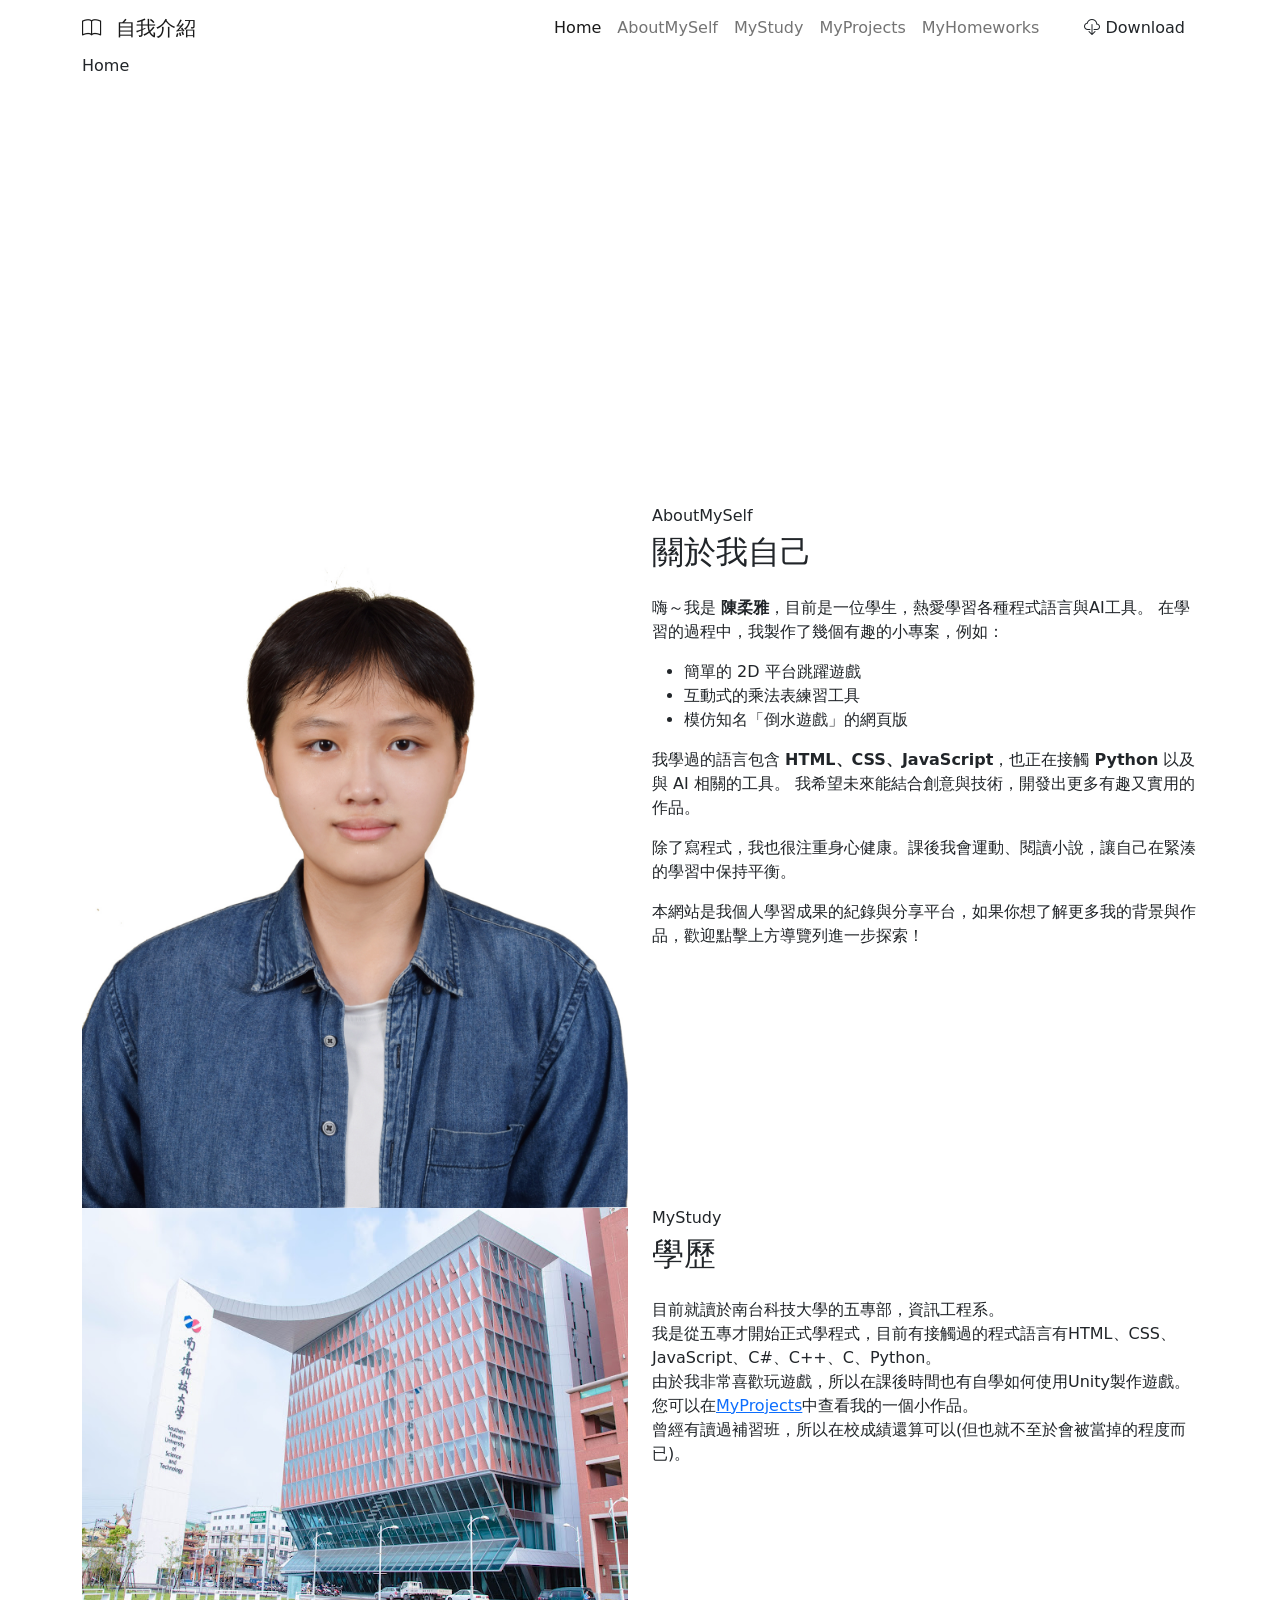
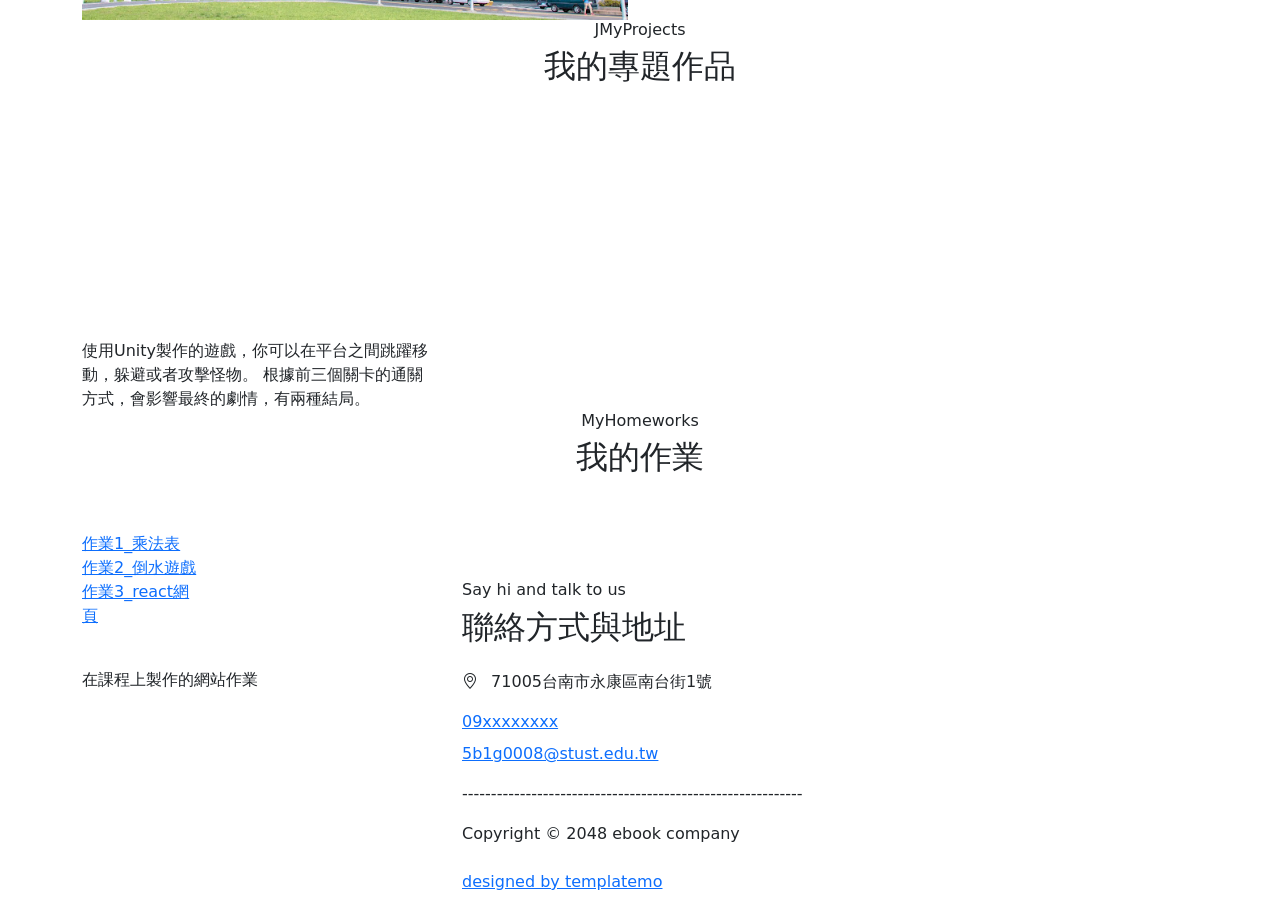
==== index.html @ 934f8881 "自我介紹網頁_使用template版" ====
<!doctype html>
<html lang="en">
    <head>
        <meta charset="utf-8">
        <meta name="viewport" content="width=device-width, initial-scale=1">

        <meta name="description" content="">
        <meta name="author" content="">

        <title>ebook landing page template</title>

        <!-- CSS FILES -->        
        <link rel="preconnect" href="https://fonts.googleapis.com">
        
        <link rel="preconnect" href="https://fonts.gstatic.com" crossorigin>

        <link href="https://fonts.googleapis.com/css2?family=Unbounded:wght@300;400;600;700&display=swap" rel="stylesheet">

        <link href="css/bootstrap.min.css" rel="stylesheet">

        <link href="css/bootstrap-icons.css" rel="stylesheet">

        <link href="css/templatemo-ebook-landing.css" rel="stylesheet">
<!--

TemplateMo 588 ebook landing

https://templatemo.com/tm-588-ebook-landing

-->
    </head>
    
    <body>

        <main>

            <nav class="navbar navbar-expand-lg">
                <div class="container">
                    <a class="navbar-brand" href="index.html">
                        <i class="navbar-brand-icon bi-book me-2"></i>
                        <span>自我介紹</span>
                    </a>

                    <button class="navbar-toggler" type="button" data-bs-toggle="collapse" data-bs-target="#navbarNav" aria-controls="navbarNav" aria-expanded="false" aria-label="Toggle navigation">
                        <span class="navbar-toggler-icon"></span>
                    </button>
    
                    <div class="collapse navbar-collapse" id="navbarNav">
                        <ul class="navbar-nav ms-lg-auto me-lg-4">
                            <li class="nav-item">
                                <a class="nav-link click-scroll" href="#section_1">Home</a>
                            </li>
    
                            <li class="nav-item">
                                <a class="nav-link click-scroll" href="#section_2">AboutMySelf</a>
                            </li>

                            <li class="nav-item">
                                <a class="nav-link click-scroll" href="#section_3">MyStudy</a>
                            </li>

                            <li class="nav-item">
                                <a class="nav-link click-scroll" href="#section_4">MyProjects</a>
                            </li>

                            <li class="nav-item">
                                <a class="nav-link click-scroll" href="#section_5">MyHomeworks</a>
                            </li>
                        </ul>

                        <div class="d-none d-lg-block">
                            <a href="#" class="btn custom-btn custom-border-btn btn-naira btn-inverted">
                                <i class="btn-icon bi-cloud-download"></i>
                                <span>Download</span><!-- duplicated above one for mobile -->
                            </a>
                        </div>
                    </div>
                </div>
            </nav>
            

            <section class="hero-section d-flex justify-content-center align-items-center" id="section_1">
                <div class="container">
                    <div class="row">

                        <div class="col-lg-6 col-12 mb-5 pb-5 pb-lg-0 mb-lg-0">

                            <h6>Home</h6>

                            <h1 class="text-white mb-4">嗨~<br>歡迎來到我的自我介紹網站</h1>

                            <blockquote style="color: white;">
                                <pstyle="color: white;">
                                  有一個夜晚，我燒毀了所有的記憶，<br>
                                  從此我的夢就透明了；<br>
                                  有一個早晨，我扔掉了所有的昨天，<br>
                                  從此我的腳步就輕盈了。
                                </p>
                                <p style="color: white; font-size:small;">
                                  One night I burnt my memories, and since then, my dreams became light.<br>
                                  One morning I let go of yesterday, and since then, my steps became lighter.
                                </p>
                                <cite>— Rabindranath Tagore</cite>
                            </blockquote>

                        </div>

                    </div>
                </div>
            </section>

            <section class="py-lg-5"></section>


            <section class="book-section section-padding" id="section_2">
                <div class="container">
                    <div class="row">

                        <div class="col-lg-6 col-12">
                            <img src="images/myPhoto.jpg" class="img-fluid" alt="">
                        </div>

                        <div class="col-lg-6 col-12">
                            <div class="book-section-info">
                                <h6>AboutMySelf</h6>
                                <h2 class="mb-4">關於我自己</h2>
                                <p>
                                    嗨～我是 <strong>陳柔雅</strong>，目前是一位學生，熱愛學習各種<span class="highlight">程式語言與AI工具</span>。
                                    在學習的過程中，我製作了幾個有趣的小專案，例如：
                                  </p>
                                  <ul>
                                    <li>簡單的 2D 平台跳躍遊戲</li>
                                    <li>互動式的乘法表練習工具</li>
                                    <li>模仿知名「倒水遊戲」的網頁版</li>
                                  </ul>
                                  <p>
                                    我學過的語言包含 <strong>HTML、CSS、JavaScript</strong>，也正在接觸 <strong>Python</strong> 以及與 AI 相關的工具。
                                    我希望未來能結合創意與技術，開發出更多有趣又實用的作品。
                                  </p>
                                  <p>
                                    除了寫程式，我也很注重身心健康。課後我會運動、閱讀小說，讓自己在緊湊的學習中保持平衡。
                                  </p>
                                  <p>
                                    本網站是我個人學習成果的紀錄與分享平台，如果你想了解更多我的背景與作品，歡迎點擊上方導覽列進一步探索！
                                  </p>
                            </div>
                        </div>

                    </div>
                </div>
            </section>

            <section class="author-section section-padding" id="section_3">
                <div class="container">
                    <div class="row">

                        <div class="col-lg-6 col-12">
                            <img src="images/schoolGate3.jpg" class="author-image img-fluid" alt="南台科技大學校門口">
                        </div>

                        <div class="col-lg-6 col-12 mt-5 mt-lg-0">
                            <h6>MyStudy</h6>
                            <h2 class="mb-4">學歷</h2>
                            <p>
                                目前就讀於南台科技大學的五專部，資訊工程系。<br>
                                我是從五專才開始正式學程式，目前有接觸過的程式語言有HTML、CSS、JavaScript、C#、C++、C、Python。<br>
                                由於我非常喜歡玩遊戲，所以在課後時間也有自學如何使用Unity製作遊戲。您可以在<a href="#section_4">MyProjects</a>中查看我的一個小作品。<br>
                                曾經有讀過補習班，所以在校成績還算可以(但也就不至於會被當掉的程度而已)。
                            </p>
                        </div>

                    </div>
                </div>
            </section>


            <section class="reviews-section section-padding" id="section_4">
                <div class="container">
                    <div class="row">

                        <div class="col-lg-12 col-12 text-center mb-5">
                            <h6>JMyProjects</h6>

                            <h2>我的專題作品</h2>
                        </div>

                        <div class="col-lg-4 col-12">
                            <div class="custom-block d-flex flex-wrap">
                                <div class="custom-block-image-wrap d-flex flex-column">
                                    <div class="col-lg-4 col-12">
                                        <iframe src="https://www.youtube.com/embed/mGmJSHUhu4Q?si=lLew2F7fQHdgolrO"
                                            title="YouTube video player"
                                            allow="accelerometer; autoplay; clipboard-write; encrypted-media; gyroscope; picture-in-picture; web-share"
                                            referrerpolicy="strict-origin-when-cross-origin"
                                            allowfullscreen>
                                        </iframe>
                                    </div>
                                    <div class="text-center mt-3">
                                        <span class="text-white">2D 平台小遊戲的報告影片</span>
                                    </div>
                                </div>

                                <div class="custom-block-info">
                                    <p class="mb-0">使用Unity製作的遊戲，你可以在平台之間跳躍移動，躲避或者攻擊怪物。
                                        根據前三個關卡的通關方式，會影響最終的劇情，有兩種結局。
                                    </p>
                                </div>
                            </div>
                        </div>

                    </div>
                </div>
            </section>


            <section class="contact-section section-padding" id="section_5">
                <div class="container">
                    <div class="row">
                        <div class="col-lg-12 col-12 text-center mb-5">
                            <h6>MyHomeworks</h6>

                            <h2>我的作業</h2>
                        </div>

                        <div class="col-lg-4 col-12">
                            <div class="custom-block d-flex flex-wrap">
                                <div class="custom-block-image-wrap d-flex flex-column">
                                    <div class="col-lg-4 col-12">
                                        <a style="background-color: white;" href="homework_1.html" target="_blank">作業1_乘法表</a>
                                        <a style="background-color: white;" href="https://abczoe.github.io/JavaScript_WaterPuzzle/" target="_blank">作業2_倒水遊戲</a>
                                        <a style="background-color: white;" href="https://abczoe.github.io/AboutReact/" target="_blank">作業3_react網頁</a>
                                    </div>
                                    <div class="text-center mt-3">
                                        <span class="text-white">JAVASCRIPT課程作業</span>
                                    </div>
                                </div>

                                <div class="custom-block-info">
                                    <p class="mb-0">
                                        在課程上製作的網站作業
                                    </p>
                                </div>
                            </div>
                        </div>

                        <div class="col-lg-6 col-12">
                            <h6 class="mt-5">Say hi and talk to us</h6>

                            <h2 class="mb-4">聯絡方式與地址</h2>

                            <p class="mb-3">
                                <i class="bi-geo-alt me-2"></i>
                                71005台南市永康區南台街1號
                            </p>

                            <p class="mb-2">
                                <a href="tel: 09xxxxxxxx" class="contact-link">
                                    09xxxxxxxx
                                </a>
                            </p>

                            <p>
                                <a href="mailto:5b1g0008@stust.edu.tw" class="contact-link">
                                    5b1g0008@stust.edu.tw
                                </a>
                            </p>
                            <p>-----------------------------------------------------------</p>
                            <p class="copyright-text">Copyright © 2048 ebook company
                            <br><br><a rel="nofollow" href="https://templatemo.com" target="_blank">designed by templatemo</a></p>
                        </div>

                    </div>
                </div>
            </section>
        </main>

        <!-- JAVASCRIPT FILES -->
        <script src="js/jquery.min.js"></script>
        <script src="js/bootstrap.bundle.min.js"></script>
        <script src="js/jquery.sticky.js"></script>
        <script src="js/click-scroll.js"></script>
        <script src="js/custom.js"></script>

    </body>
</html>
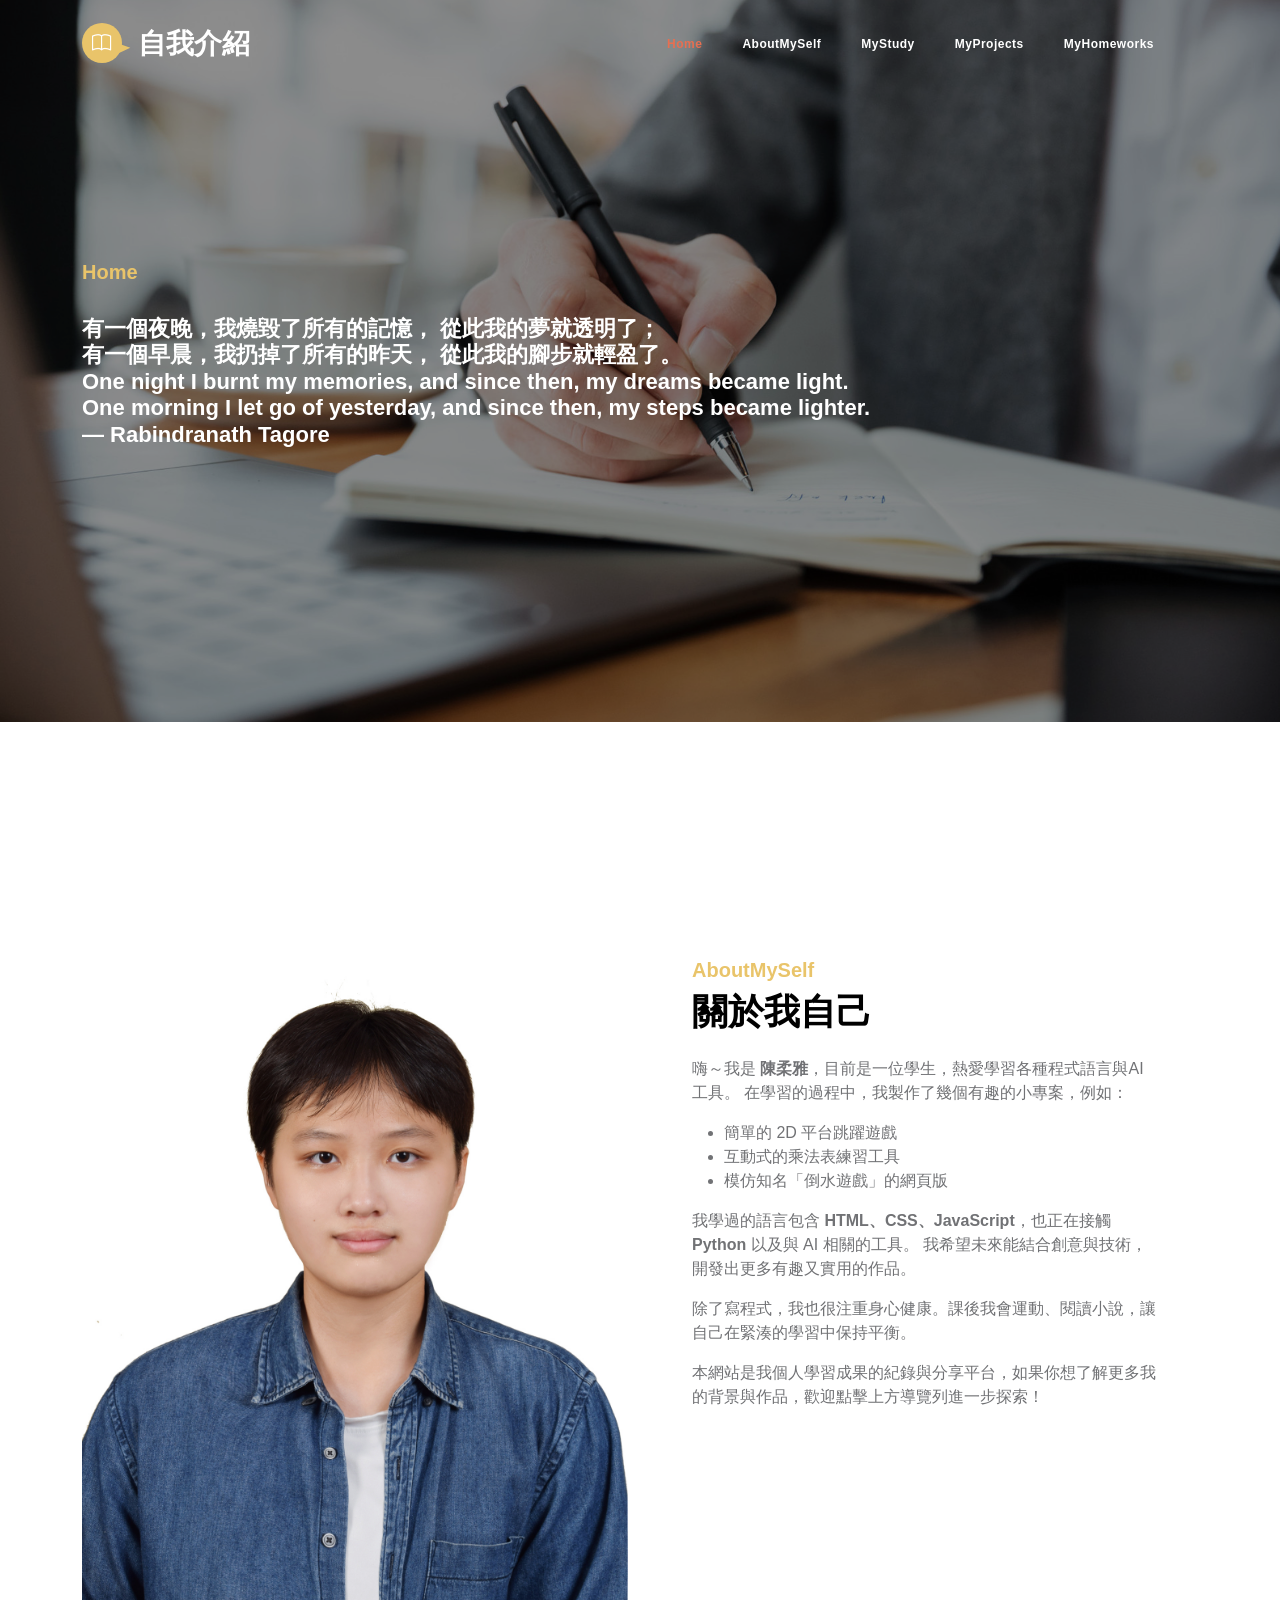
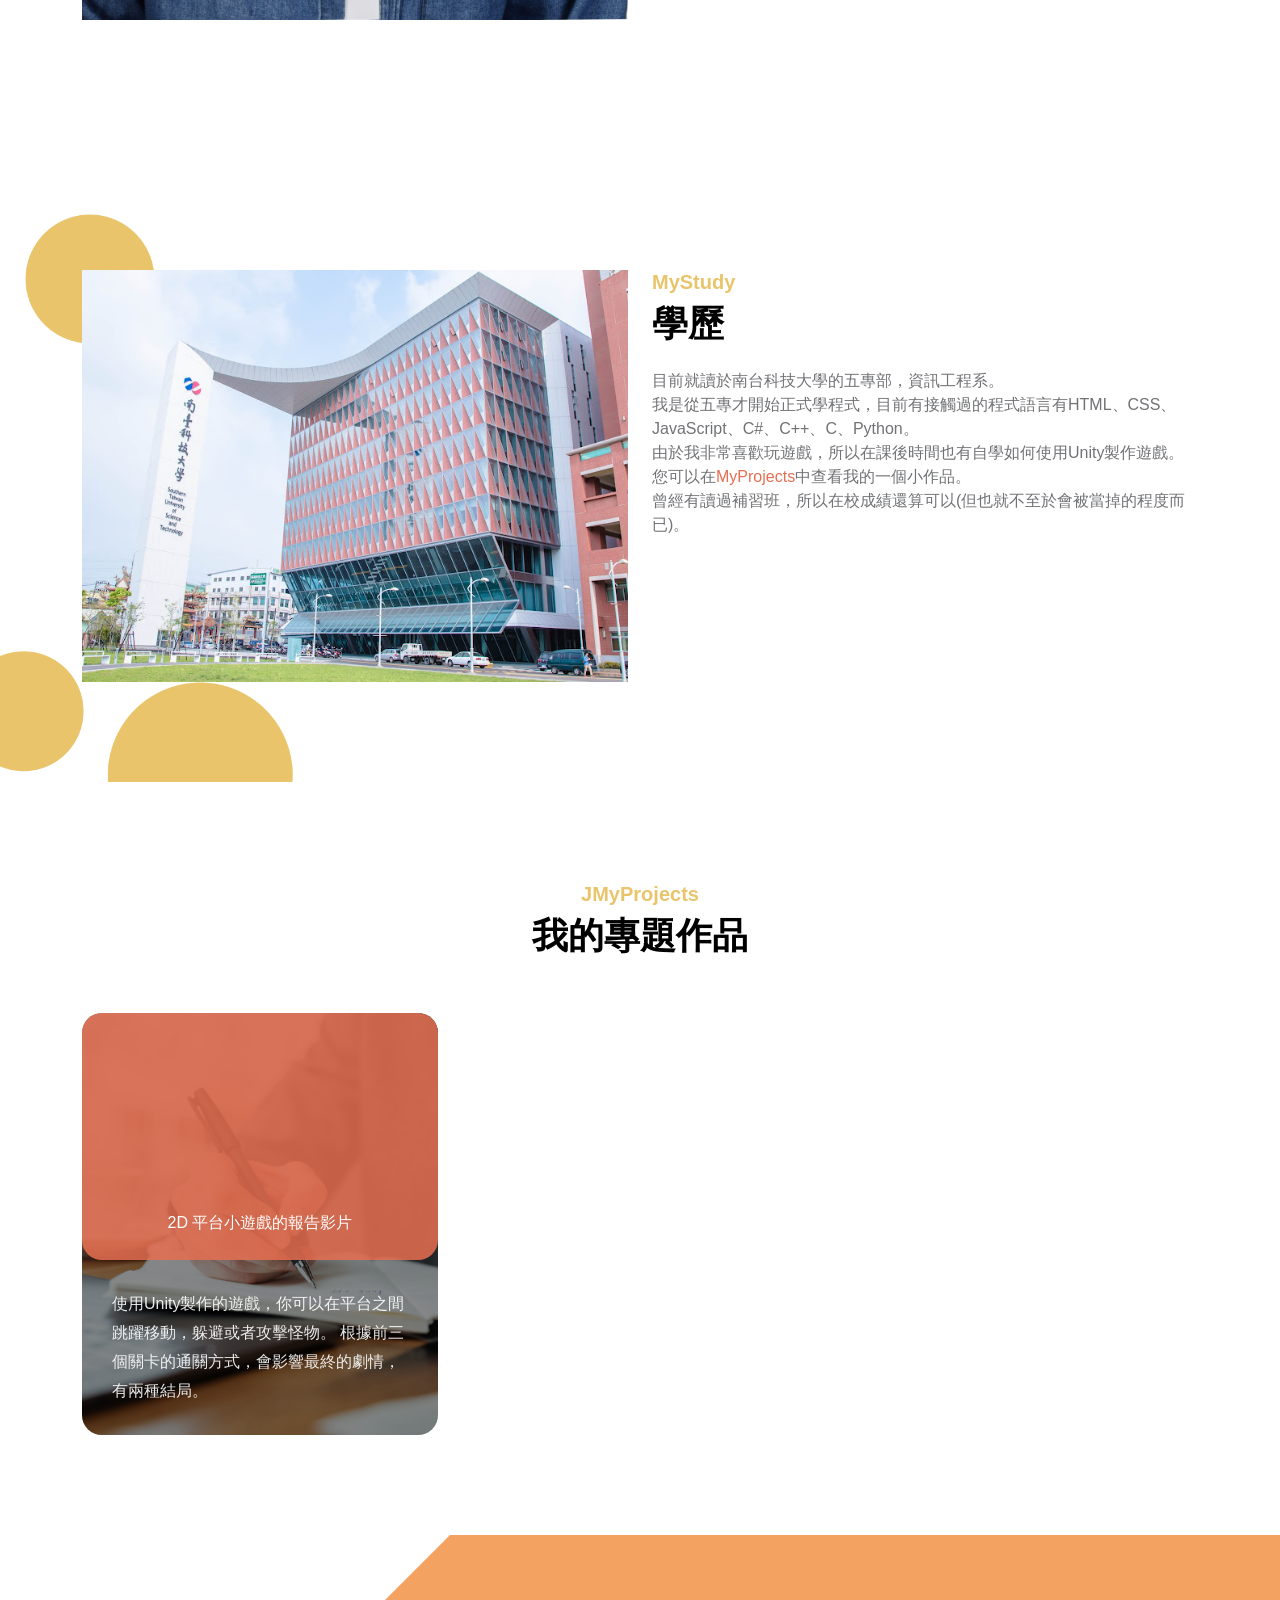
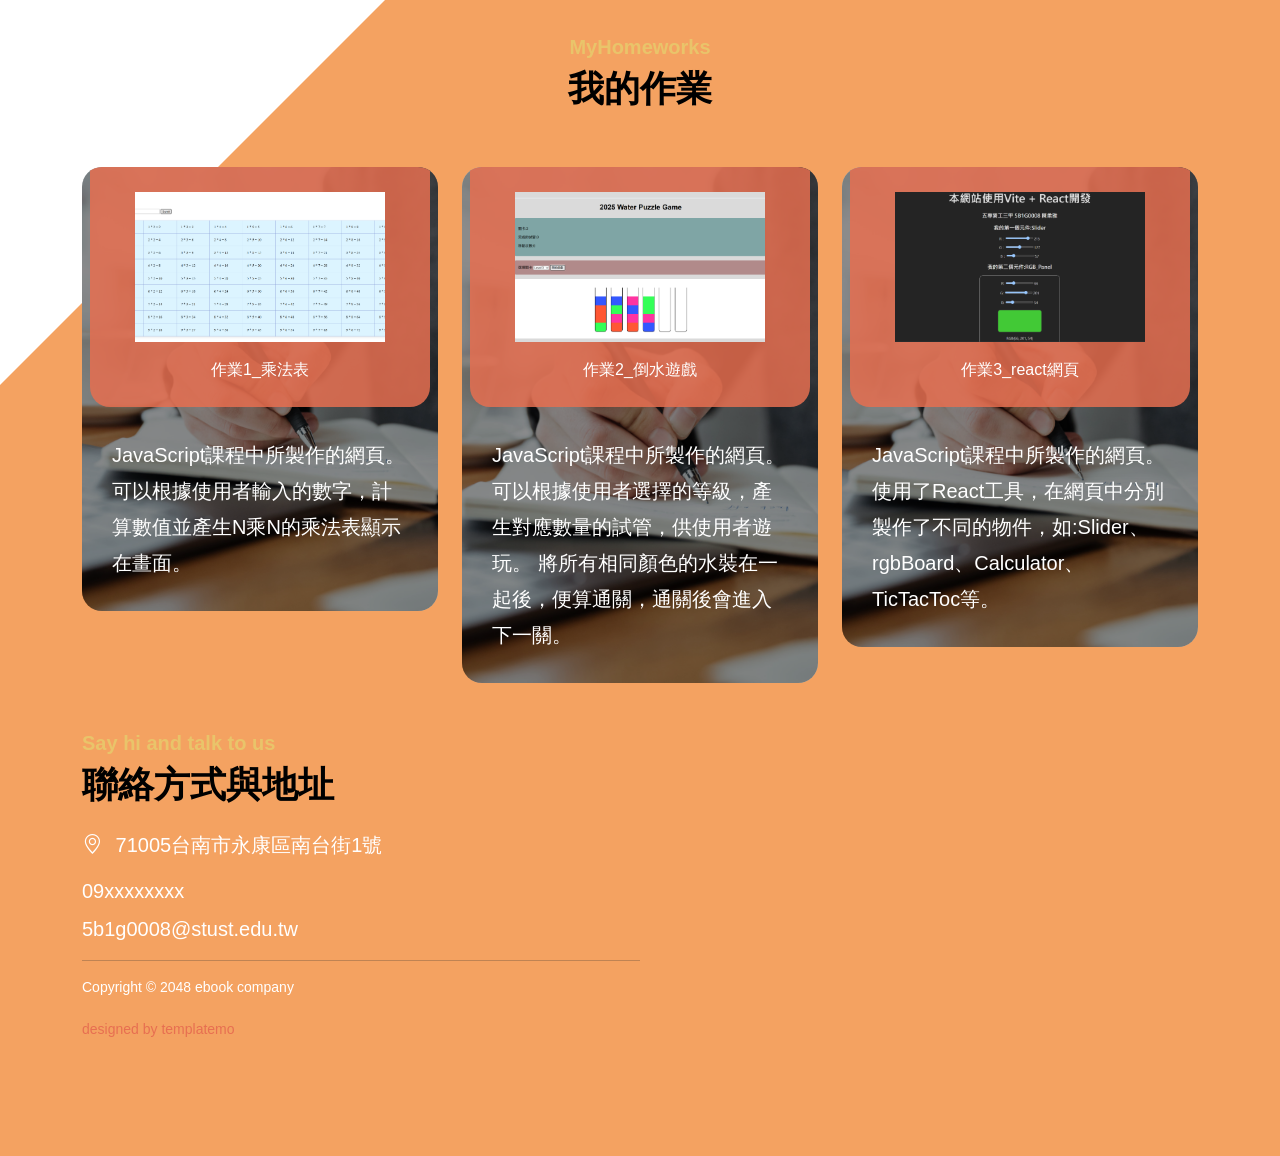
==== commit 5b2d0137: "調整樣式與內容，更新首頁佈局及新增作業圖片" ====
--- a/index.html
+++ b/index.html
@@ -7,7 +7,7 @@
         <meta name="description" content="">
         <meta name="author" content="">
 
-        <title>ebook landing page template</title>
+        <title>我的自我介紹網站</title>
 
         <!-- CSS FILES -->        
         <link rel="preconnect" href="https://fonts.googleapis.com">
@@ -67,44 +67,26 @@
                                 <a class="nav-link click-scroll" href="#section_5">MyHomeworks</a>
                             </li>
                         </ul>
-
-                        <div class="d-none d-lg-block">
-                            <a href="#" class="btn custom-btn custom-border-btn btn-naira btn-inverted">
-                                <i class="btn-icon bi-cloud-download"></i>
-                                <span>Download</span><!-- duplicated above one for mobile -->
-                            </a>
-                        </div>
                     </div>
                 </div>
             </nav>
             
-
-            <section class="hero-section d-flex justify-content-center align-items-center" id="section_1">
-                <div class="container">
-                    <div class="row">
-
-                        <div class="col-lg-6 col-12 mb-5 pb-5 pb-lg-0 mb-lg-0">
-
-                            <h6>Home</h6>
-
-                            <h1 class="text-white mb-4">嗨~<br>歡迎來到我的自我介紹網站</h1>
-
-                            <blockquote style="color: white;">
-                                <pstyle="color: white;">
-                                  有一個夜晚，我燒毀了所有的記憶，<br>
-                                  從此我的夢就透明了；<br>
-                                  有一個早晨，我扔掉了所有的昨天，<br>
-                                  從此我的腳步就輕盈了。
-                                </p>
-                                <p style="color: white; font-size:small;">
-                                  One night I burnt my memories, and since then, my dreams became light.<br>
-                                  One morning I let go of yesterday, and since then, my steps became lighter.
-                                </p>
-                                <cite>— Rabindranath Tagore</cite>
-                            </blockquote>
-
-                        </div>
-
+            <section class="hero-section d-flex justify-content-center align-items-start" id="section_1">
+                <div class="container" >
+                    <div class="row">
+
+                        <h6>Home</h6>
+
+                        <h5 class="text-white  my-4">
+                            有一個夜晚，我燒毀了所有的記憶，
+                                從此我的夢就透明了；<br>
+                                有一個早晨，我扔掉了所有的昨天，
+                                從此我的腳步就輕盈了。<br>
+                                One night I burnt my memories, and since then, my dreams became light.<br>
+                                One morning I let go of yesterday, and since then, my steps became lighter.<br>
+                                — Rabindranath Tagore
+                            </h5>
+                            
                     </div>
                 </div>
             </section>
@@ -155,7 +137,7 @@
                     <div class="row">
 
                         <div class="col-lg-6 col-12">
-                            <img src="images/schoolGate3.jpg" class="author-image img-fluid" alt="南台科技大學校門口">
+                            <img src="images/schoolGate3.jpg" class="img-fluid" alt="南台科技大學校門口">
                         </div>
 
                         <div class="col-lg-6 col-12 mt-5 mt-lg-0">
@@ -201,7 +183,8 @@
                                 </div>
 
                                 <div class="custom-block-info">
-                                    <p class="mb-0">使用Unity製作的遊戲，你可以在平台之間跳躍移動，躲避或者攻擊怪物。
+                                    <p class="mb-0">
+                                        使用Unity製作的遊戲，你可以在平台之間跳躍移動，躲避或者攻擊怪物。
                                         根據前三個關卡的通關方式，會影響最終的劇情，有兩種結局。
                                     </p>
                                 </div>
@@ -221,29 +204,72 @@
 
                             <h2>我的作業</h2>
                         </div>
-
+                                
                         <div class="col-lg-4 col-12">
                             <div class="custom-block d-flex flex-wrap">
                                 <div class="custom-block-image-wrap d-flex flex-column">
                                     <div class="col-lg-4 col-12">
-                                        <a style="background-color: white;" href="homework_1.html" target="_blank">作業1_乘法表</a>
-                                        <a style="background-color: white;" href="https://abczoe.github.io/JavaScript_WaterPuzzle/" target="_blank">作業2_倒水遊戲</a>
-                                        <a style="background-color: white;" href="https://abczoe.github.io/AboutReact/" target="_blank">作業3_react網頁</a>
+                                        <img src="images/homework_1.png" class="author-image" alt="乘法表作業">
                                     </div>
                                     <div class="text-center mt-3">
-                                        <span class="text-white">JAVASCRIPT課程作業</span>
+                                        <a class="text-white" href="homework_1.html" target="_blank">作業1_乘法表</a>
                                     </div>
                                 </div>
 
                                 <div class="custom-block-info">
                                     <p class="mb-0">
-                                        在課程上製作的網站作業
+                                        JavaScript課程中所製作的網頁。
+                                        可以根據使用者輸入的數字，計算數值並產生N乘N的乘法表顯示在畫面。
                                     </p>
                                 </div>
                             </div>
                         </div>
 
-                        <div class="col-lg-6 col-12">
+                        <div class="col-lg-4 col-12">
+                            <div class="custom-block d-flex flex-wrap">
+                                <div class="custom-block-image-wrap d-flex flex-column">
+                                    <div class="col-lg-4 col-12">
+                                        <img src="images/WaterPuzzle.png" class="author-image" alt="倒水遊戲作業">
+                                    </div>
+                                    <div class="text-center mt-3">
+                                        <a class="text-white" href="https://abczoe.github.io/JavaScript_WaterPuzzle/" target="_blank">作業2_倒水遊戲</a>
+                                    </div>
+                                </div>
+
+                                <div class="custom-block-info">
+                                    <p class="mb-0">
+                                        JavaScript課程中所製作的網頁。
+                                        可以根據使用者選擇的等級，產生對應數量的試管，供使用者遊玩。
+                                        將所有相同顏色的水裝在一起後，便算通關，通關後會進入下一關。
+                                    </p>
+                                </div>
+                            </div>
+                        </div>
+
+                        <div class="col-lg-4 col-12">
+                            <div class="custom-block d-flex flex-wrap">
+                                <div class="custom-block-image-wrap d-flex flex-column">
+                                    <div class="col-lg-4 col-12">
+                                        <img src="images/React.png" class="author-image" alt="React網頁作業">
+                                    </div>
+                                    <div class="text-center mt-3">
+                                        <a class="text-white" href="https://abczoe.github.io/AboutReact/" target="_blank">作業3_react網頁</a>
+                                    </div>
+                                </div>
+
+                                <div class="custom-block-info">
+                                    <p class="mb-0">
+                                        JavaScript課程中所製作的網頁。
+                                        使用了React工具，在網頁中分別製作了不同的物件，如:Slider、rgbBoard、Calculator、TicTacToc等。
+                                    </p>
+                                </div>
+                            </div>
+                        </div>
+                        
+                    </div>
+
+                    <div class="col-lg-6 col-12">
+
                             <h6 class="mt-5">Say hi and talk to us</h6>
 
                             <h2 class="mb-4">聯絡方式與地址</h2>
@@ -264,12 +290,11 @@
                                     5b1g0008@stust.edu.tw
                                 </a>
                             </p>
-                            <p>-----------------------------------------------------------</p>
+                            <hr>
                             <p class="copyright-text">Copyright © 2048 ebook company
                             <br><br><a rel="nofollow" href="https://templatemo.com" target="_blank">designed by templatemo</a></p>
-                        </div>
-
-                    </div>
+                    </div>
+
                 </div>
             </section>
         </main>
--- a/css/templatemo-ebook-landing.css
+++ b/css/templatemo-ebook-landing.css
@@ -0,0 +1,1051 @@
+/*
+
+TemplateMo 588 ebook landing
+
+https://templatemo.com/tm-588-ebook-landing
+
+*/
+
+/*---------------------------------------
+  CUSTOM PROPERTIES ( VARIABLES )             
+-----------------------------------------*/
+:root {
+  --white-color:                  #ffffff;
+  --primary-color:                #E76F51;
+  --secondary-color:              #E9C46A;
+  --section-bg-color:             #f0f8ff;
+  --custom-btn-bg-color:          #F4A261;
+  --custom-btn-bg-hover-color:    #E76F51;
+  --dark-color:                   #000000;
+  --p-color:                      #717275;
+  --link-hover-color:             #E76F51;
+
+  --body-font-family:             'Unbounded', sans-serif;
+
+  --h1-font-size:                 42px;
+  --h2-font-size:                 36px;
+  --h3-font-size:                 28px;
+  --h4-font-size:                 24px;
+  --h5-font-size:                 22px;
+  --h6-font-size:                 20px;
+  --p-font-size:                  16px;
+  --menu-font-size:               12px;
+  --btn-font-size:                14px;
+  --copyright-font-size:          14px;
+
+  --border-radius-large:          100px;
+  --border-radius-medium:         20px;
+  --border-radius-small:          10px;
+
+  --font-weight-light:            300;
+  --font-weight-normal:           400;
+  --font-weight-semibold:         600;
+  --font-weight-bold:             700;
+}
+
+body {
+  background-color: var(--white-color);
+  font-family: var(--body-font-family); 
+}
+
+
+/*---------------------------------------
+  TYPOGRAPHY               
+-----------------------------------------*/
+
+h2,
+h3,
+h4,
+h5,
+h6 {
+  color: var(--dark-color);
+}
+
+h1,
+h2,
+h3,
+h4,
+h5,
+h6 {
+  font-weight: var(--font-weight-semibold);
+}
+
+h1 {
+  font-size: var(--h1-font-size);
+  font-weight: var(--font-weight-bold);
+}
+
+h2 {
+  font-size: var(--h2-font-size);
+  font-weight: var(--font-weight-bold);
+}
+
+h3 {
+  font-size: var(--h3-font-size);
+}
+
+h4 {
+  font-size: var(--h4-font-size);
+}
+
+h5 {
+  font-size: var(--h5-font-size);
+}
+
+h6 {
+  color: var(--secondary-color);
+  font-size: var(--h6-font-size);
+}
+
+p {
+  color: var(--p-color);
+  font-size: var(--p-font-size);
+  font-weight: var(--font-weight-normal);
+}
+
+ul li {
+  color: var(--p-color);
+  font-size: var(--p-font-size);
+  font-weight: var(--font-weight-normal);
+}
+
+a, 
+button {
+  touch-action: manipulation;
+  transition: all 0.3s;
+}
+
+a {
+  display: inline-block;
+  color: var(--primary-color);
+  text-decoration: none;
+}
+
+a:hover {
+  color: var(--link-hover-color);
+}
+
+b,
+strong {
+  font-weight: var(--font-weight-bold);
+}
+
+
+/*---------------------------------------
+  SECTION               
+-----------------------------------------*/
+.section-padding {
+  padding-top: 100px;
+  padding-bottom: 100px;
+}
+
+::selection {
+  background-color: var(--secondary-color);
+  color: var(--white-color);
+}
+
+
+/*---------------------------------------
+  AVATAR IMAGE               
+-----------------------------------------*/
+.avatar-image {
+  border: 4px solid var(--white-color);
+  border-radius: 100px;
+  width: 60px;
+  height: 60px;
+  object-fit: cover;
+}
+
+.avatar-image-left {
+  position: relative;
+  left: -10px;
+}
+
+.avatar-image-left + .avatar-image-left {
+  left: -20px;
+}
+
+.avatar-image-left + .avatar-image-left + .avatar-image-left {
+  left: -30px;
+}
+
+.avatar-image-left + .avatar-image-left + .avatar-image-left + .avatar-image-left {
+  left: -40px;
+}
+
+.avatar-group,
+.reviews-group {
+  position: relative;
+  z-index: 22;
+}
+
+.reviews-group {
+  display: inline-block;
+  vertical-align: top;
+}
+
+.reviews-group strong {
+  font-size: var(--h3-font-size);
+  margin-right: 10px;
+}
+
+
+/*---------------------------------------
+  CUSTOM LINK              
+-----------------------------------------*/
+.link {
+  cursor: pointer;
+  position: relative;
+  white-space: nowrap;
+  color: var(--white-color);
+}
+
+.link::before,
+.link::after {
+  position: absolute;
+  width: 100%;
+  height: 1px;
+  background: currentColor;
+  top: 100%;
+  left: 0;
+  pointer-events: none;
+}
+
+.link::before {
+  content: '';
+}
+
+.link--kale::before {
+  height: 10px;
+  top: 100%;
+  opacity: 0;
+}
+
+.link--kale:hover::before {
+  opacity: 1;
+  animation: lineUp 0.3s ease forwards;
+}
+
+@keyframes lineUp {
+    0% {
+      transform-origin: 50% 100%;
+      transform: scale3d(1, 0.045, 1);
+    }
+
+    50% {
+      transform-origin: 50% 100%;
+      transform: scale3d(1, 1, 1);
+    }
+
+    51% {
+      transform-origin: 50% 0%;
+      transform: scale3d(1, 1, 1);
+    }
+
+    100% {
+      transform-origin: 50% 0%;
+      transform: scale3d(1, 0.045, 1);
+    }
+}
+
+.link--kale::after {
+    content: '';
+    transition: opacity 0.3s;
+    opacity: 0;
+    transition-delay: 0s;
+}
+
+.link--kale:hover::after {
+    opacity: 1;
+    transition-delay: 0.3s;
+}
+
+
+/*---------------------------------------
+  CUSTOM BUTTON               
+-----------------------------------------*/
+.custom-btn {
+  background: var(--custom-btn-bg-color);
+  border: 2px solid transparent;
+  border-radius: var(--border-radius-large);
+  color: var(--white-color);
+  font-size: var(--btn-font-size);
+  font-weight: var(--font-weight-semibold);
+  line-height: normal;
+  transition: all 0.3s;
+  padding: 10px 20px;
+}
+
+.custom-btn:hover {
+  background: var(--custom-btn-bg-hover-color);
+  color: var(--white-color);
+}
+
+.custom-border-btn {
+  background: transparent;
+  border: 2px solid var(--custom-btn-bg-color);
+  color: var(--custom-btn-bg-color);
+}
+
+.custom-border-btn:hover {
+  background: var(--custom-btn-bg-color);
+  border-color: transparent;
+  color: var(--white-color);
+}
+
+.custom-btn-bg-white {
+  border-color: var(--white-color);
+  color: var(--white-color);
+}
+
+.btn-naira {
+  padding: 0;
+  position: relative;
+  z-index: 1;
+  overflow: hidden;
+  -webkit-backface-visibility: hidden;
+  -webkit-transition: background-color 0.3s;
+  transition: background-color 0.3s;
+}
+
+.btn-naira::before {
+  content: '';
+  position: absolute;
+  left: -50%;
+  width: 200%;
+  height: 200%;
+  background: var(--primary-color);
+  top: -50%;
+  z-index: -1;
+  -webkit-transform: translate3d(0, -100%, 0) rotate3d(0, 0, 1, -10deg);
+  transform: translate3d(0, -100%, 0) rotate3d(0, 0, 1, -10deg);
+}
+
+.btn-naira.btn-inverted::before {
+  background: var(--primary-color);
+}
+
+.btn-naira > span {
+  display: block;
+  vertical-align: middle;
+}
+
+.btn-naira .btn-icon {
+  position: absolute;
+  top: 0;
+  width: 100%;
+  left: 0;
+  color: var(--white-color);
+  -webkit-transform: translate3d(0, -100%, 0);
+  transform: translate3d(0, -100%, 0);
+}
+
+.btn-naira > span,
+.btn-naira .btn-icon {
+  padding: 10px 20px;
+  -webkit-transition: -webkit-transform 0.3s;
+  transition: transform 0.3s;
+  -webkit-transition-timing-function: cubic-bezier(0.75, 0, 0.125, 1);
+  transition-timing-function: cubic-bezier(0.75, 0, 0.125, 1);
+}
+
+.btn-naira:hover::before {
+  -webkit-animation: anim-naira-1 0.3s forwards ease-in;
+  animation: anim-naira-1 0.3s forwards ease-in;
+}
+
+@-webkit-keyframes anim-naira-1 {
+  50% {
+    -webkit-transform: translate3d(0, -50%, 0) rotate3d(0, 0, 1, -10deg);
+    transform: translate3d(0, -50%, 0) rotate3d(0, 0, 1, -10deg);
+    -webkit-animation-timing-function: ease-out;
+    animation-timing-function: ease-out;
+  }
+  100% {
+    -webkit-transform: translate3d(0, 0%, 0) rotate3d(0, 0, 1, 0deg);
+    transform: translate3d(0, 0%, 0) rotate3d(0, 0, 1, 0deg);
+  }
+}
+
+@keyframes anim-naira-1 {
+  50% {
+    -webkit-transform: translate3d(0, -50%, 0) rotate3d(0, 0, 1, -10deg);
+    transform: translate3d(0, -50%, 0) rotate3d(0, 0, 1, -10deg);
+    -webkit-animation-timing-function: ease-out;
+    animation-timing-function: ease-out;
+  }
+  100% {
+    -webkit-transform: translate3d(0, 0%, 0) rotate3d(0, 0, 1, 0deg);
+    transform: translate3d(0, 0%, 0) rotate3d(0, 0, 1, 0deg);
+  }
+}
+
+.btn-naira:hover {
+  background-color: var(--primary-color);
+  -webkit-transition: background-color 0s 0.3s;
+  transition: background-color 0s 0.3s;
+}
+
+.btn-naira.btn-inverted:hover {
+  background-color: var(--primary-color);
+}
+
+.btn-naira:hover .btn-icon {
+  -webkit-transform: translate3d(0, 0, 0);
+  transform: translate3d(0, 0, 0);
+}
+
+.btn-naira:hover > span {
+  opacity: 0;
+  -webkit-transform: translate3d(0, 100%, 0);
+  transform: translate3d(0, 100%, 0);
+}
+
+
+/*---------------------------------------
+  NAVIGATION              
+-----------------------------------------*/
+.sticky-wrapper {
+  position: absolute;
+  top: 0;
+  right: 0;
+  left: 0;
+}
+
+.sticky-wrapper.is-sticky .navbar {
+  background-color: rgba(0, 0, 0, 0.85);
+}
+
+.navbar {
+  background: transparent;
+  z-index: 99;
+  padding-top: 15px;
+  padding-bottom: 15px;
+}
+
+.navbar-brand,
+.navbar-brand:hover {
+  font-size: var(--h3-font-size);
+  font-weight: var(--font-weight-bold);
+  display: block;
+  color: var(--white-color);
+}
+
+.navbar-brand-icon {
+  background: var(--secondary-color);
+  border-radius: var(--border-radius-large);
+  display: inline-block;
+  vertical-align: top;
+  color: var(--white-color);
+  font-size: var(--h6-font-size);
+  width: 40px;
+  height: 40px;
+  line-height: 40px;
+  text-align: center;
+  position: relative;
+}
+
+.navbar-brand-icon::after {
+  content: "";
+  position: absolute;
+  z-index: -1;
+  top: 10px;
+  right: -5px;
+  width: 0;
+  height: 0;
+  border-style: solid;
+  border-width: 0 0 20px 20px;
+  border-color: transparent transparent var(--secondary-color) transparent;
+  pointer-events: none;
+  transform: rotate(65deg);
+}
+
+.navbar-expand-lg .navbar-nav .nav-link {
+  border-radius: var(--border-radius-large);
+  margin: 10px;
+  padding: 10px;
+}
+
+.navbar-nav .nav-link {
+  display: inline-block;
+  color: var(--white-color);
+  font-size: var(--menu-font-size);
+  font-weight: var(--font-weight-semibold);
+  letter-spacing: 0.5px;
+  position: relative;
+  padding-top: 15px;
+  padding-bottom: 15px;
+}
+
+.navbar-nav .nav-link.active, 
+.navbar-nav .nav-link:hover {
+  color: var(--primary-color);
+}
+
+.navbar-toggler {
+  border: 0;
+  padding: 0;
+  cursor: pointer;
+  margin: 0;
+  width: 30px;
+  height: 35px;
+  outline: none;
+}
+
+.navbar-toggler:focus {
+  outline: none;
+  box-shadow: none;
+}
+
+.navbar-toggler[aria-expanded="true"] .navbar-toggler-icon {
+  background: transparent;
+}
+
+.navbar-toggler[aria-expanded="true"] .navbar-toggler-icon:before,
+.navbar-toggler[aria-expanded="true"] .navbar-toggler-icon:after {
+  transition: top 300ms 50ms ease, -webkit-transform 300ms 350ms ease;
+  transition: top 300ms 50ms ease, transform 300ms 350ms ease;
+  transition: top 300ms 50ms ease, transform 300ms 350ms ease, -webkit-transform 300ms 350ms ease;
+  top: 0;
+}
+
+.navbar-toggler[aria-expanded="true"] .navbar-toggler-icon:before {
+  transform: rotate(45deg);
+}
+
+.navbar-toggler[aria-expanded="true"] .navbar-toggler-icon:after {
+  transform: rotate(-45deg);
+}
+
+.navbar-toggler .navbar-toggler-icon {
+  background: var(--white-color);
+  transition: background 10ms 300ms ease;
+  display: block;
+  width: 30px;
+  height: 2px;
+  position: relative;
+}
+
+.navbar-toggler .navbar-toggler-icon:before,
+.navbar-toggler .navbar-toggler-icon:after {
+  transition: top 300ms 350ms ease, -webkit-transform 300ms 50ms ease;
+  transition: top 300ms 350ms ease, transform 300ms 50ms ease;
+  transition: top 300ms 350ms ease, transform 300ms 50ms ease, -webkit-transform 300ms 50ms ease;
+  position: absolute;
+  right: 0;
+  left: 0;
+  background: var(--white-color);
+  width: 30px;
+  height: 2px;
+  content: '';
+}
+
+.navbar-toggler .navbar-toggler-icon::before {
+  top: -8px;
+}
+
+.navbar-toggler .navbar-toggler-icon::after {
+  top: 8px;
+}
+
+
+/*---------------------------------------
+  HERO        
+-----------------------------------------*/
+.hero-section {
+  background-image: url('../images/businessman-sitting-by-table-cafe.jpg');
+  background-repeat: no-repeat;
+  background-size: cover;
+  background-position: center;
+  position: relative;
+  padding-top: 50px;
+}
+
+.hero-section::after {
+  content: "";
+  position: absolute;
+  top: 0;
+  right: 0;
+  bottom: 0;
+  left: 0;
+  pointer-events: none;
+  background-color: rgba(0, 0, 0, 0.45);
+}
+
+.hero-section .row {
+  position: relative;
+  z-index: 22;
+  top: 10px;
+}
+
+.hero-image {
+  position: relative;
+  z-index: 2;
+  bottom: 100px;
+  display: block;
+  margin: auto;
+}
+
+@media screen and (min-width: 991px) {
+  .hero-section {
+    height: calc(90vh - 88px);
+    padding-top: 250px;
+  }
+}
+
+
+/*---------------------------------------
+  FEATURED              
+-----------------------------------------*/
+.featured-section {
+  background-color: var(--custom-btn-bg-color);
+  position: relative;
+  padding-top: 50px;
+  padding-bottom: 50px;
+}
+
+.featured-section::after {
+  content: "";
+  position: absolute;
+  bottom: 0;
+  right: 0;
+  width: 0;
+  height: 0;
+  border-style: solid;
+  border-width: 0 0 450px 450px;
+  border-color: transparent transparent var(--white-color) transparent;
+  pointer-events: none;
+}
+
+
+/*---------------------------------------
+  CUSTOM BLOCK              
+-----------------------------------------*/
+.custom-block {
+  background-image: url('../images/businessman-sitting-by-table-cafe.jpg');
+  background-repeat: no-repeat;
+  background-size: cover;
+  background-position: center;
+  border-radius: var(--border-radius-medium);
+  position: relative;
+  overflow: hidden;
+}
+
+.custom-block::after {
+  content: "";
+  position: absolute;
+  top: 0;
+  right: 0;
+  bottom: 0;
+  left: 0;
+  pointer-events: none;
+  background-color: rgba(0, 0, 0, 0.45);
+}
+
+.custom-block .avatar-image {
+  min-width: 60px;
+  margin: auto;
+  left: 0;
+}
+
+.custom-block .bi-star {
+  color: var(--white-color);
+}
+
+.custom-block .bi-star-fill {
+  color: var(--secondary-color);
+}
+
+.custom-block-image-wrap {
+  background-color: rgba(231, 111, 81, 0.85);
+  border-radius: 0 0 var(--border-radius-medium) var(--border-radius-medium);
+  position: relative;
+  z-index: 2;
+  overflow: hidden;
+  margin: auto;
+  padding: 25px 45px;
+}
+
+.custom-block-info {
+  position: relative;
+  z-index: 2;
+  padding: 30px;
+}
+
+.custom-block-info strong,
+.custom-block-info p {
+  color: var(--white-color);
+}
+
+.custom-block-info p {
+  color: rgba(255, 255, 255, 0.9);
+  line-height: 1.8;
+}
+
+
+/*---------------------------------------
+  THE BOOK SECTION            
+-----------------------------------------*/
+.book-section-info {
+  padding-top: 40px;
+  padding-right: 40px;
+  padding-left: 40px;
+}
+
+.nav-pills {
+  border: 2px solid var(--primary-color);
+  border-radius: var(--border-radius-medium);
+  position: sticky;
+  top: 120px;
+  padding: 30px;
+}
+
+.nav-pills .nav-link {
+  background: var(--section-bg-color);
+  color: var(--p-color);
+  border-radius: var(--border-radius-large);
+  margin-top: 5px;
+  margin-bottom: 10px;
+  padding: 15px 30px;
+}
+
+.nav-pills .nav-link:hover,
+.nav-pills .nav-link.active, 
+.nav-pills .show>.nav-link {
+  background: var(--primary-color);
+  color: var(--white-color);
+}
+
+.scrollspy-example-2 {
+  padding-right: 30px;
+  padding-left: 30px;
+}
+
+.scrollspy-example-item {
+  border-bottom: 5px dotted var(--p-color);
+  min-height: 500px;
+  padding-top: 20px;
+  padding-bottom: 50px;
+}
+
+.scrollspy-example-item:last-child {
+  border-bottom: 0;
+}
+
+.scrollspy-example-item-image {
+  border-radius: var(--border-radius-medium);
+}
+
+.scrollspy-example-item h5 {
+  padding-top: 30px;
+  padding-bottom: 20px;
+}
+
+.blockquote {
+  background: var(--section-bg-color);
+  border-radius: var(--border-radius-small);
+  font-size: var(--h5-font-size);
+  font-weight: var(--font-weight-semibold);
+  color: var(--site-footer-bg-color);
+  margin-top: 30px;
+  margin-bottom: 30px;
+  padding: 80px 40px 40px 40px;
+  text-align: center;
+}
+
+.blockquote::before {
+  content: "“";
+  color: var(--custom-btn-bg-color);
+  font-size: 100px;
+  line-height: 1rem;
+  display: block;
+}
+
+
+/*---------------------------------------
+  AUTHOR SECTION            
+-----------------------------------------*/
+.author-section {
+  background-image: url('../images/circle-scatter-haikei.png');
+  background-repeat: no-repeat;
+  background-size: contain;
+  background-position: left bottom;
+  position: relative;
+  margin-top: 50px;
+}
+
+.author-image {
+  display: block;
+  margin: auto;
+  width: 250px;
+  height: 150px;
+  object-fit: cover;
+}
+
+
+/*---------------------------------------
+  DIVIDER SECTION               
+-----------------------------------------*/
+.divider-section {
+  background-image: url('../images/wave-haikei.png');
+  background-repeat: no-repeat;
+  background-size: cover;
+  background-position: center;
+}
+
+
+/*---------------------------------------
+  CONTACT               
+-----------------------------------------*/
+.contact-section {
+  background: var(--custom-btn-bg-color);
+  position: relative;
+  overflow: hidden;
+}
+
+.contact-section::before {
+  content: "";
+  position: absolute;
+  top: 0;
+  left: 0;
+  width: 0;
+  height: 0;
+  border-style: solid;
+  border-width: 450px 450px 0 0;
+  border-color: var(--white-color) transparent transparent;
+  pointer-events: none;
+}
+
+.contact-section .container {
+  position: relative;
+}
+
+.contact-section p {
+  color: var(--white-color);
+  font-size: var(--h6-font-size);
+}
+
+.contact-link {
+  color: var(--white-color);
+}
+
+.contact-section .copyright-text {
+  font-size: var(--copyright-font-size);
+}
+
+
+/*---------------------------------------
+  EBOOK DOWNLOAD FORM               
+-----------------------------------------*/
+.ebook-download-form {
+  border-radius: var(--border-radius-medium);
+  position: relative;
+  z-index: 2;
+  padding: 50px;
+}
+
+
+/*---------------------------------------
+  CUSTOM FORM               
+-----------------------------------------*/
+.custom-form .form-control {
+  border-radius: var(--border-radius-large);
+  box-shadow: none;
+  color: var(--p-color);
+  padding-top: 13px;
+  padding-bottom: 13px;
+  padding-right: 40px;
+  padding-left: 20px;
+  outline: none;
+}
+
+.custom-form .form-control:focus,
+.custom-form .form-control:hover {
+  border-color: var(--primary-color);
+}
+
+.custom-form .form-control:focus + .input-group-text .custom-form-icon,
+.custom-form .form-control:hover + .input-group-text .custom-form-icon {
+  opacity: 1;
+}
+
+.custom-form .input-group-text {
+  background: transparent;
+  border: 0;
+  border-radius: 0;
+  position: absolute;
+  top: 0;
+  right: 0;
+  bottom: 0;
+  margin: 10px;
+}
+
+.custom-form-icon {
+  position: relative;
+  z-index: 22;
+  opacity: 0;
+  transition: opacity 0.3s ease;
+}
+
+.input-group:not(.has-validation)>.dropdown-toggle:nth-last-child(n+3), .input-group:not(.has-validation)>.form-floating:not(:last-child)>.form-control, .input-group:not(.has-validation)>.form-floating:not(:last-child)>.form-select, .input-group:not(.has-validation)>:not(:last-child):not(.dropdown-toggle):not(.dropdown-menu):not(.form-floating) {
+  border-radius: var(--border-radius-large);
+}
+
+.custom-form button[type="submit"] {
+  background: var(--custom-btn-bg-color);
+  border: none;
+  border-radius: var(--border-radius-large);
+  color: var(--white-color);
+  font-size: var(--p-font-size);
+  font-weight: var(--font-weight-semibold);
+  transition: all 0.3s;
+  margin-bottom: 0;
+}
+
+.custom-form button[type="submit"]:hover,
+.custom-form button[type="submit"]:focus {
+  background: var(--custom-btn-bg-hover-color);
+  border-color: transparent;
+}
+
+
+/*---------------------------------------
+  SOCIAL ICON               
+-----------------------------------------*/
+.social-icon {
+  margin: 0;
+  padding: 0;
+}
+
+.social-icon-item {
+  list-style: none;
+  display: inline-block;
+  vertical-align: top;
+}
+
+.social-icon-link {
+  background: var(--secondary-color);
+  border-radius: var(--border-radius-large);
+  color: var(--white-color);
+  font-size: var(--copyright-font-size);
+  display: block;
+  margin-right: 10px;
+  text-align: center;
+  width: 35px;
+  height: 35px;
+  line-height: 36px;
+  transition: background 0.2s, color 0.2s;
+}
+
+.social-icon-link:hover {
+  background: var(--primary-color);
+  color: var(--white-color);
+}
+
+
+/*---------------------------------------
+  RESPONSIVE STYLES               
+-----------------------------------------*/
+@media screen and (max-width: 991px) {
+  h1 {
+    font-size: 48px;
+  }
+
+  h2 {
+    font-size: 36px;
+  }
+
+  h3 {
+    font-size: 32px;
+  }
+
+  h4 {
+    font-size: 28px;
+  }
+
+  h5 {
+    font-size: 20px;
+  }
+
+  h6 {
+    font-size: 18px;
+  }
+
+  .section-padding {
+    padding-top: 50px;
+    padding-bottom: 50px;
+  }
+  
+  .navbar {
+    background-color: rgba(0, 0, 0, 0.65);
+  }
+
+  .navbar-expand-lg .navbar-nav {
+    padding-bottom: 20px;
+  }
+
+  .navbar-expand-lg .navbar-nav .nav-link {
+    padding: 0;
+  }
+
+  .scrollspy-example-2 .scrollspy-example-item:first-child {
+    padding-top: 0;
+  }
+
+  .scrollspy-example-item h5 {
+    padding-bottom: 5px;
+  }
+
+  .book-section-info {
+    padding-top: 20px;
+    padding-right: 20px;
+    padding-left: 20px;
+  }
+
+  .ebook-download-form {
+    padding: 30px;
+  }
+}
+
+@media screen and (max-width: 480px) {
+  h1 {
+    font-size: 36px;
+  }
+
+  h2 {
+    font-size: 28px;
+  }
+
+  h3 {
+    font-size: 26px;
+  }
+
+  h4 {
+    font-size: 22px;
+  }
+
+  h5 {
+    font-size: 20px;
+  }
+
+  .navbar-brand {
+    font-size: var(--p-font-size);
+  }
+
+  .navbar-brand-icon {
+    width: 30px;
+    height: 30px;
+    line-height: 30px;
+  }
+
+  .navbar-brand-icon::after {
+    top: 5px;
+  }
+
+  .btn-naira > span, 
+  .btn-naira .btn-icon {
+    font-size: 12px;
+    padding: 5px 15px;
+  }
+}
+
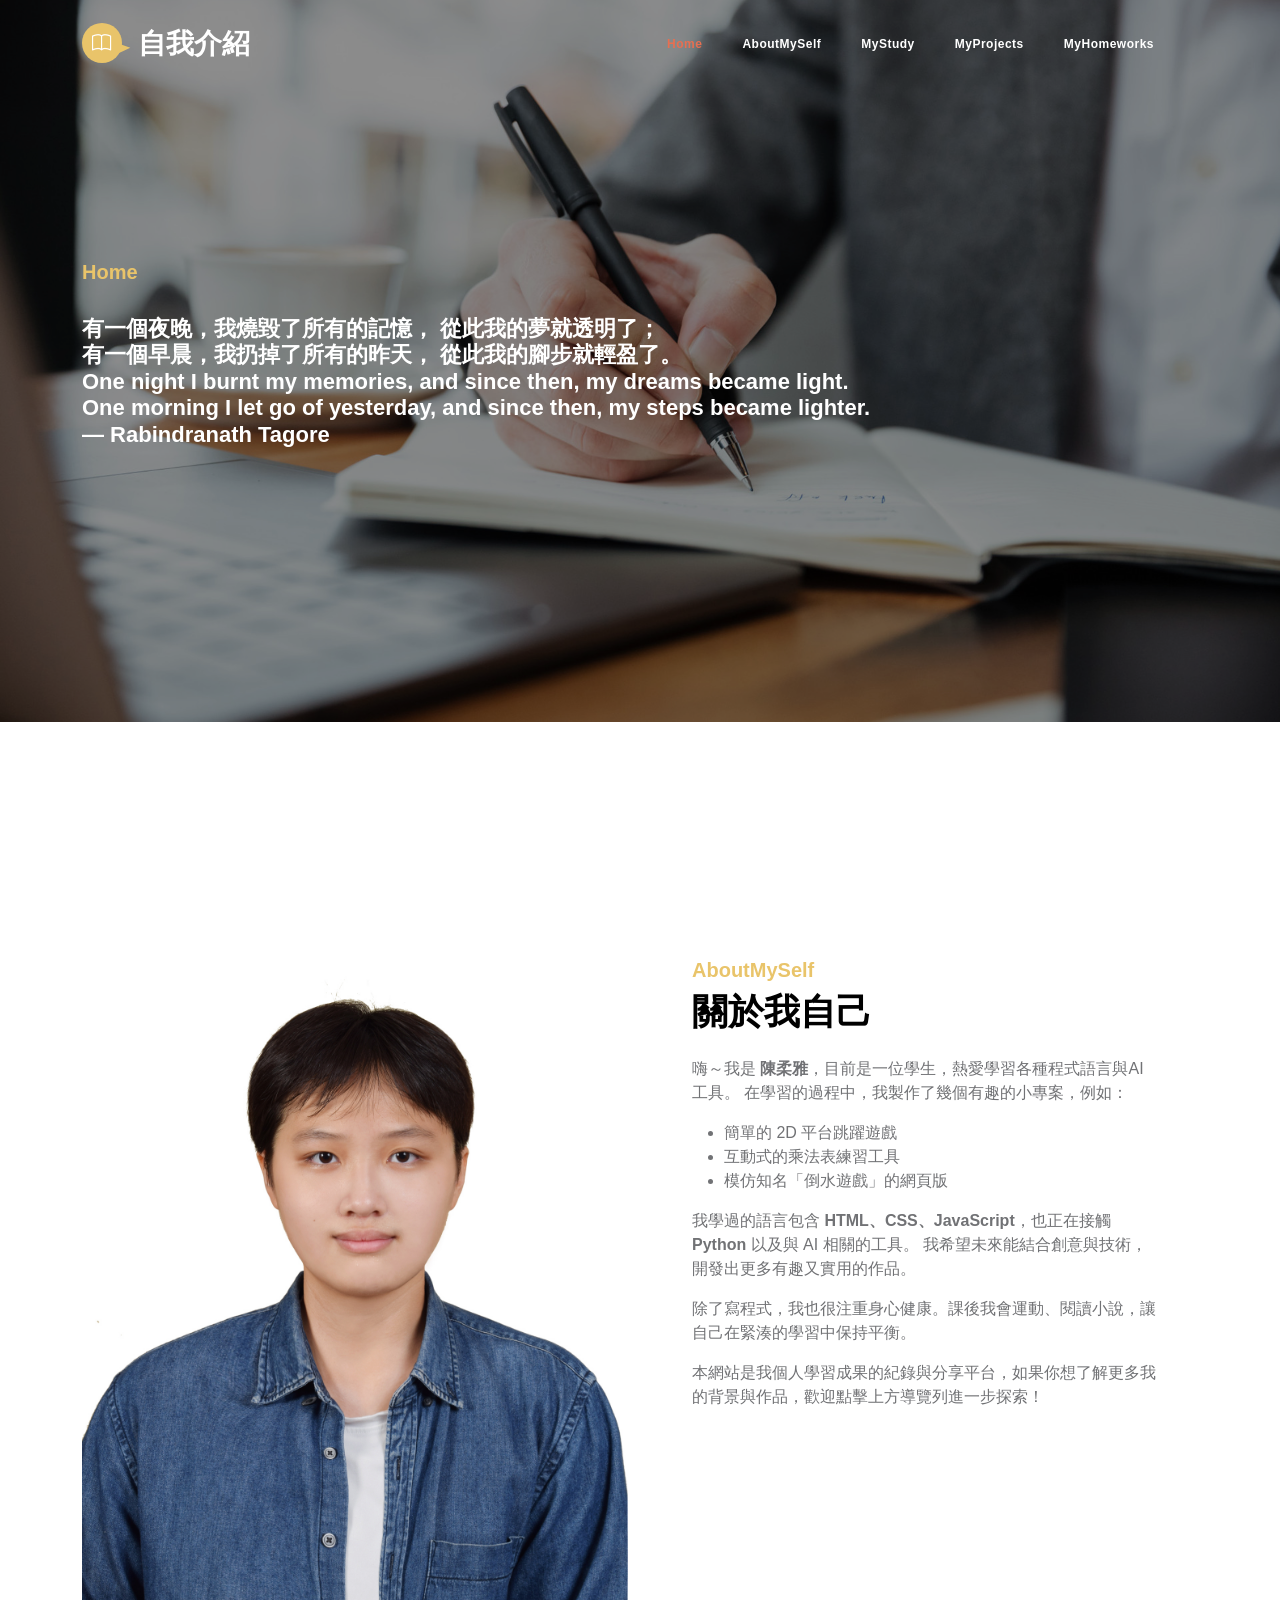
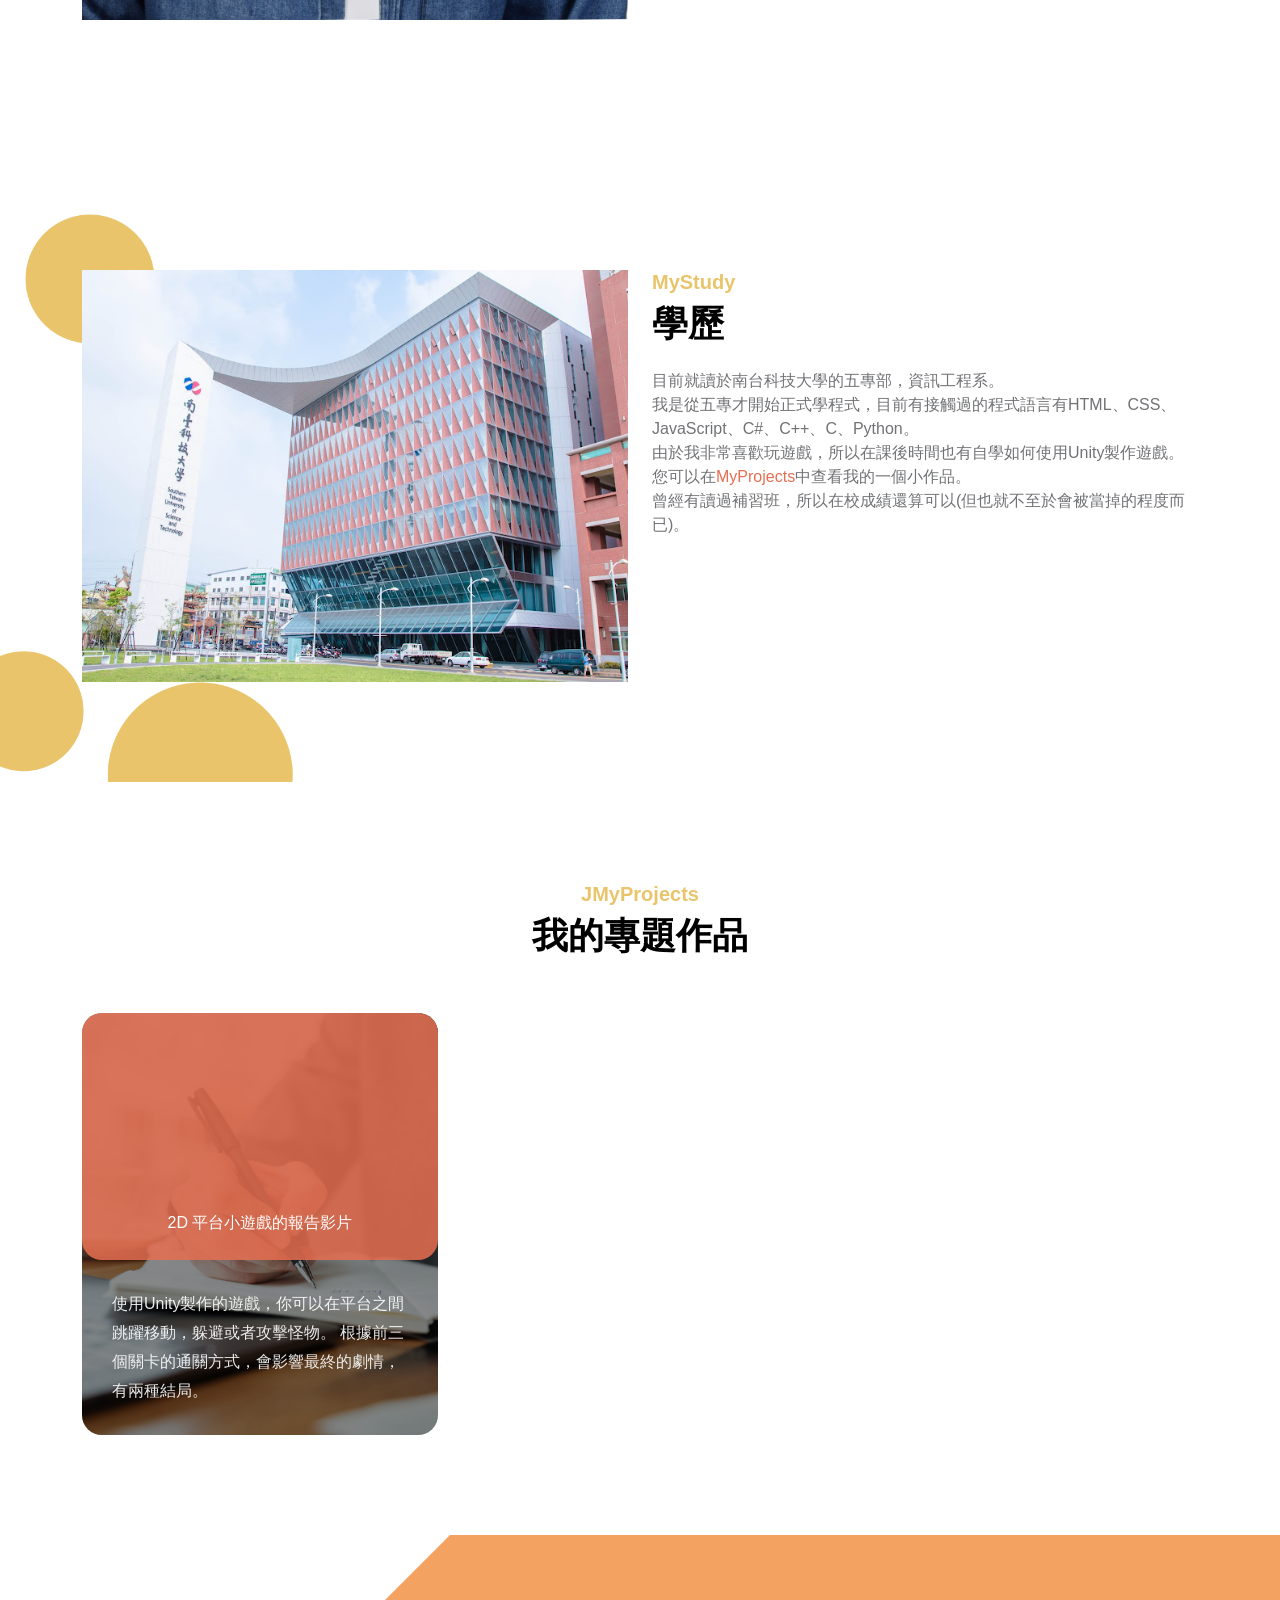
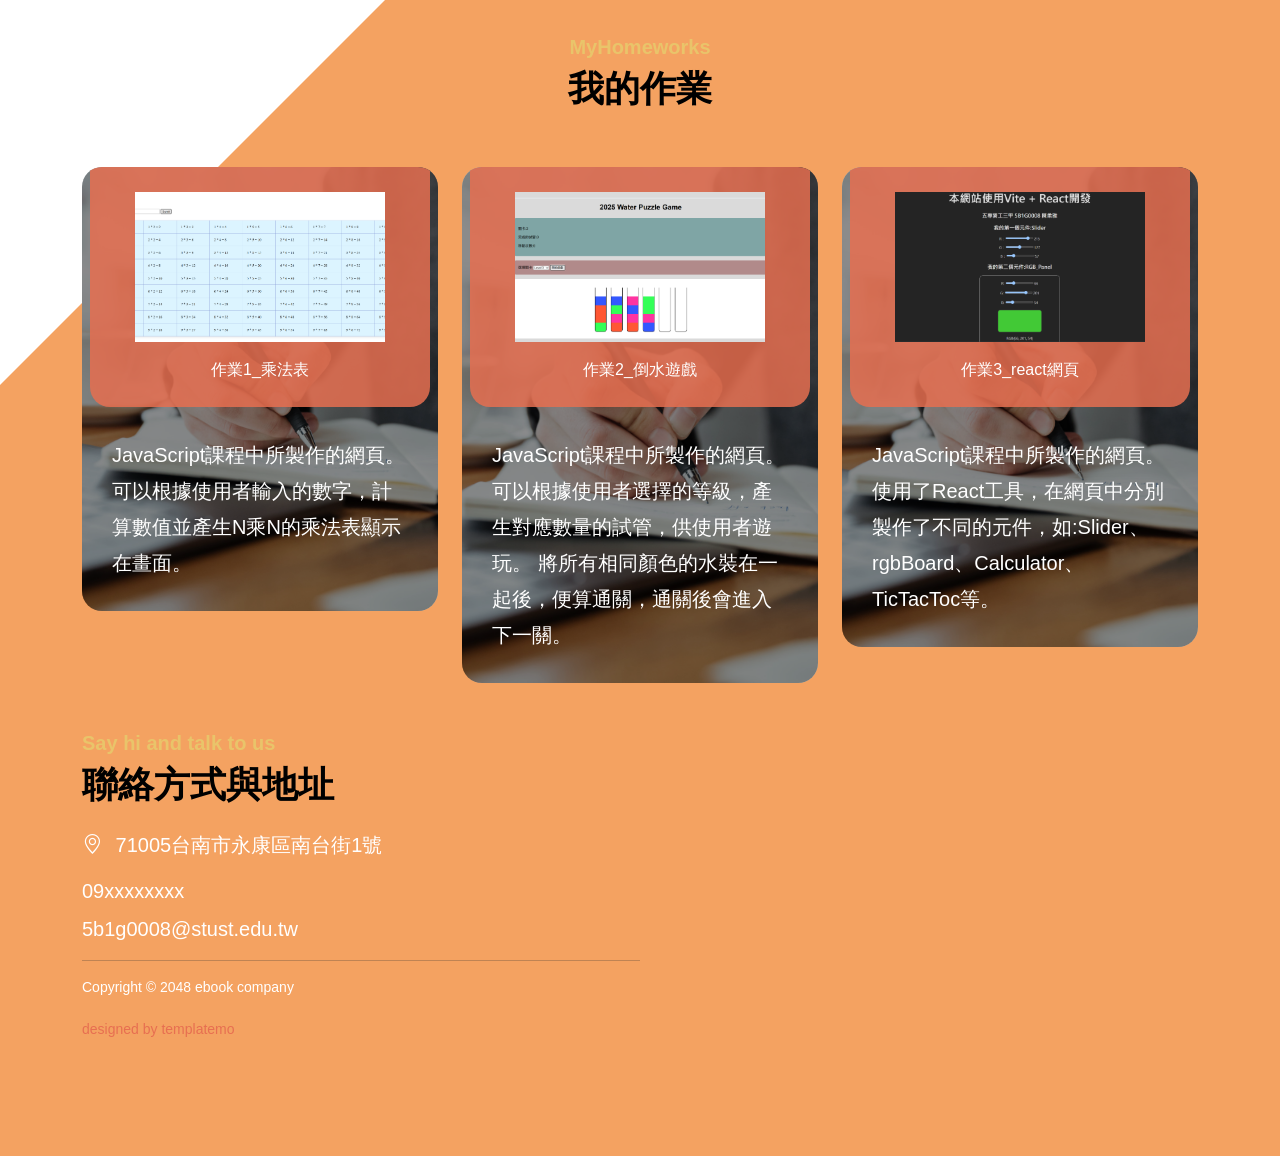
==== commit a218fa5a: "Update index.html" ====
--- a/index.html
+++ b/index.html
@@ -200,6 +200,7 @@
                 <div class="container">
                     <div class="row">
                         <div class="col-lg-12 col-12 text-center mb-5">
+                            
                             <h6>MyHomeworks</h6>
 
                             <h2>我的作業</h2>
@@ -260,7 +261,7 @@
                                 <div class="custom-block-info">
                                     <p class="mb-0">
                                         JavaScript課程中所製作的網頁。
-                                        使用了React工具，在網頁中分別製作了不同的物件，如:Slider、rgbBoard、Calculator、TicTacToc等。
+                                        使用了React工具，在網頁中分別製作了不同的元件，如:Slider、rgbBoard、Calculator、TicTacToc等。
                                     </p>
                                 </div>
                             </div>
@@ -307,4 +308,4 @@
         <script src="js/custom.js"></script>
 
     </body>
-</html>+</html>
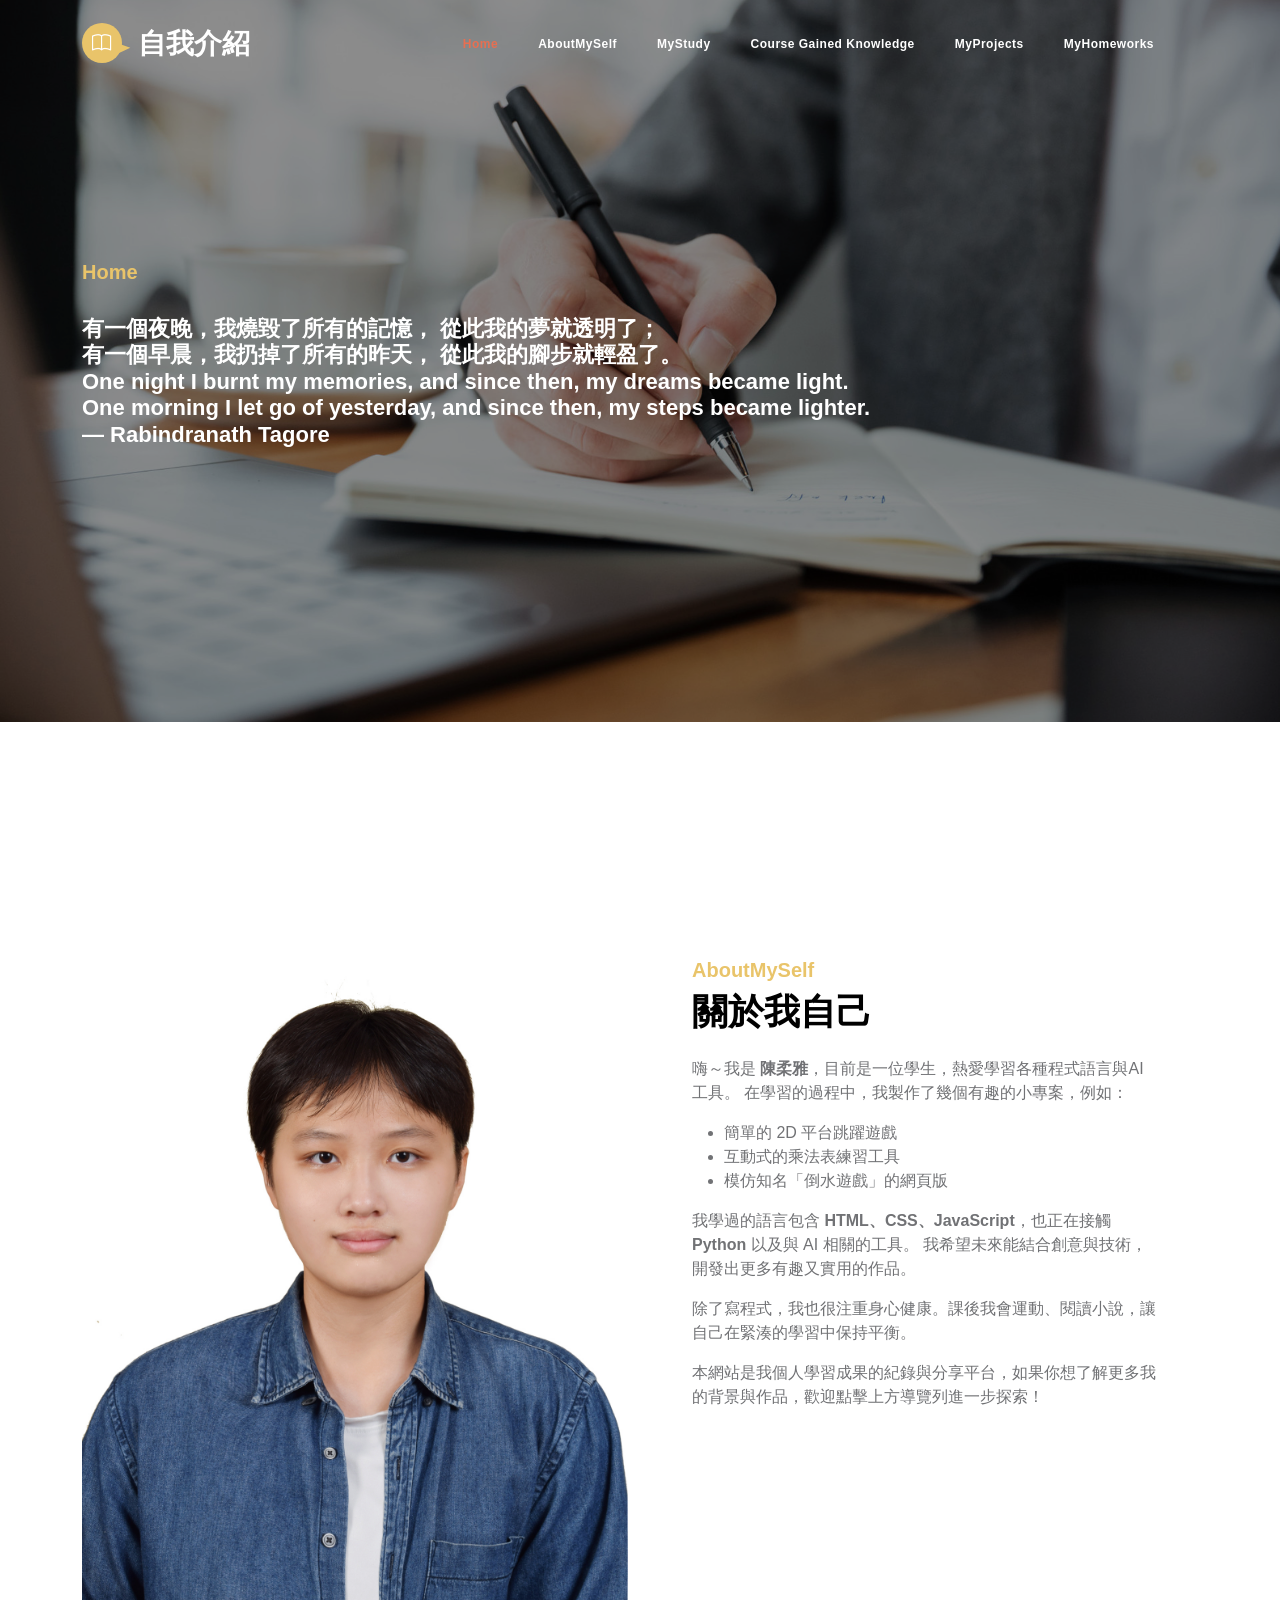
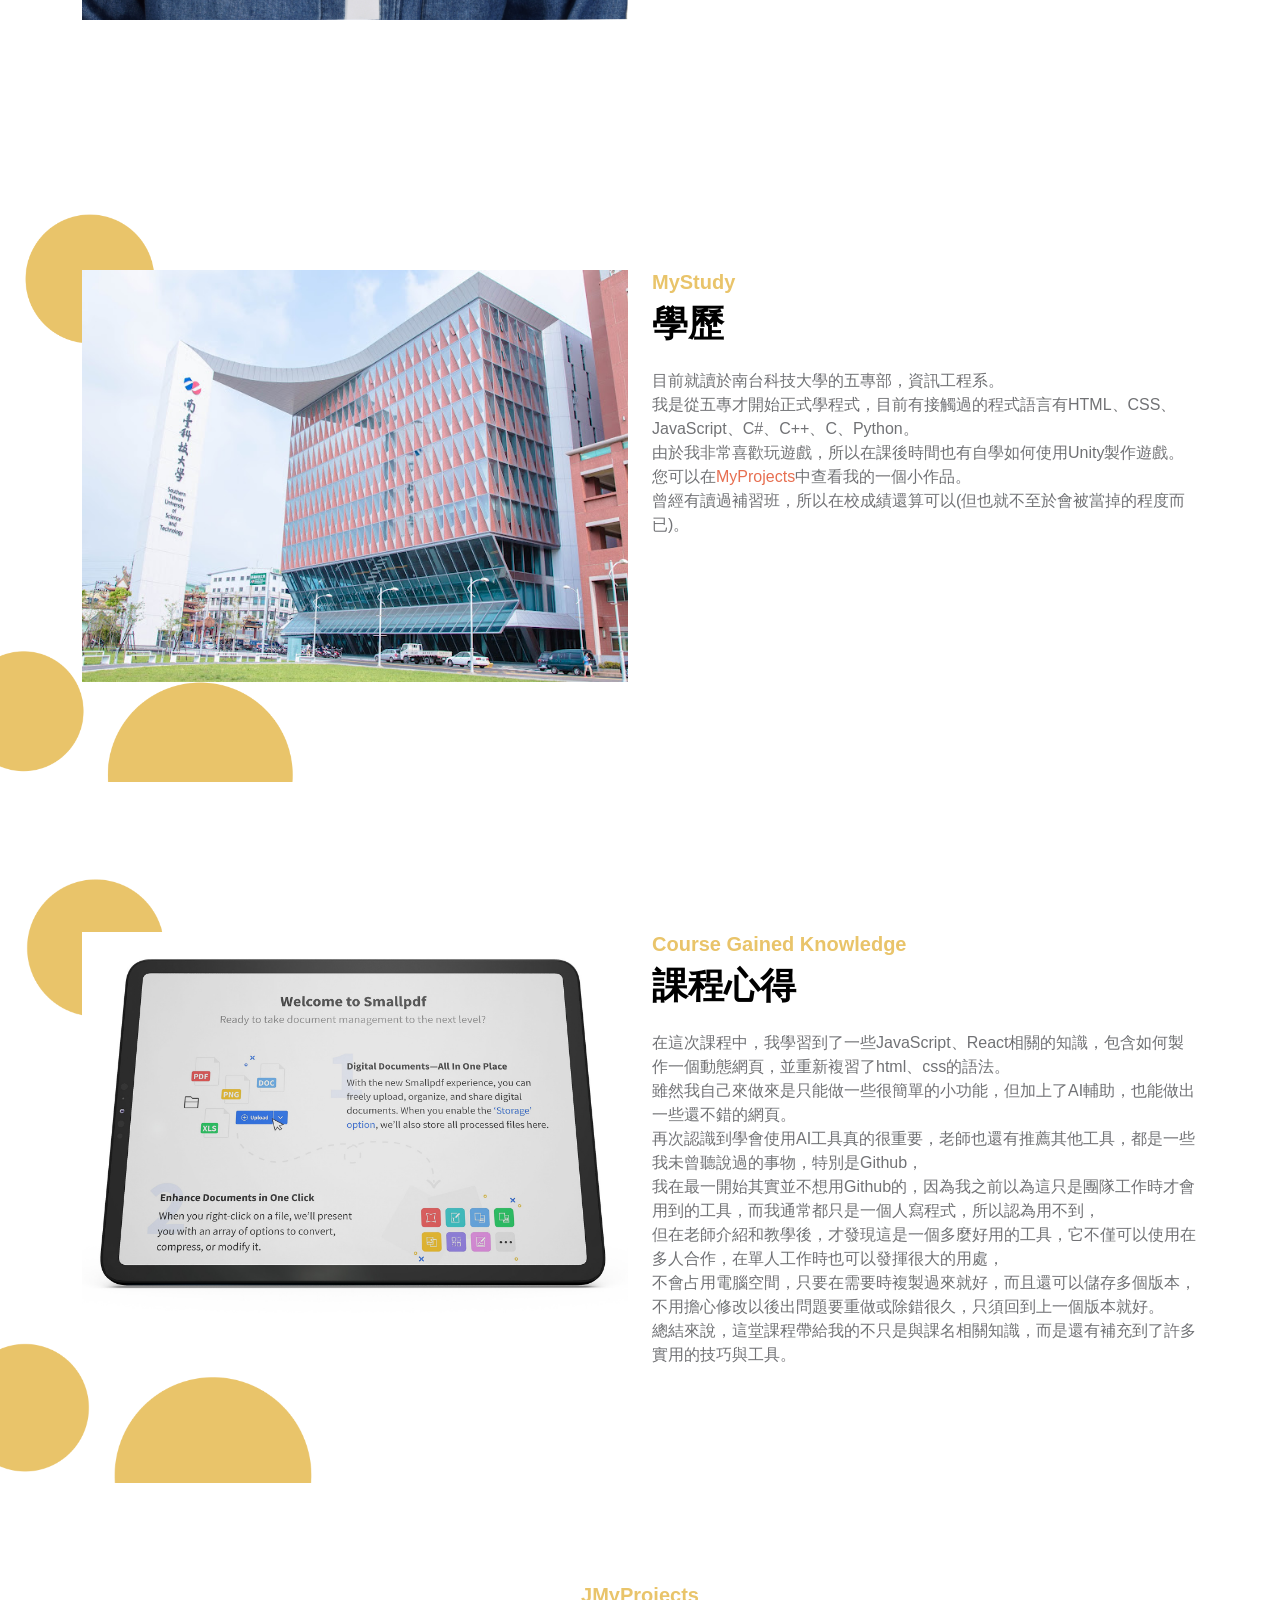
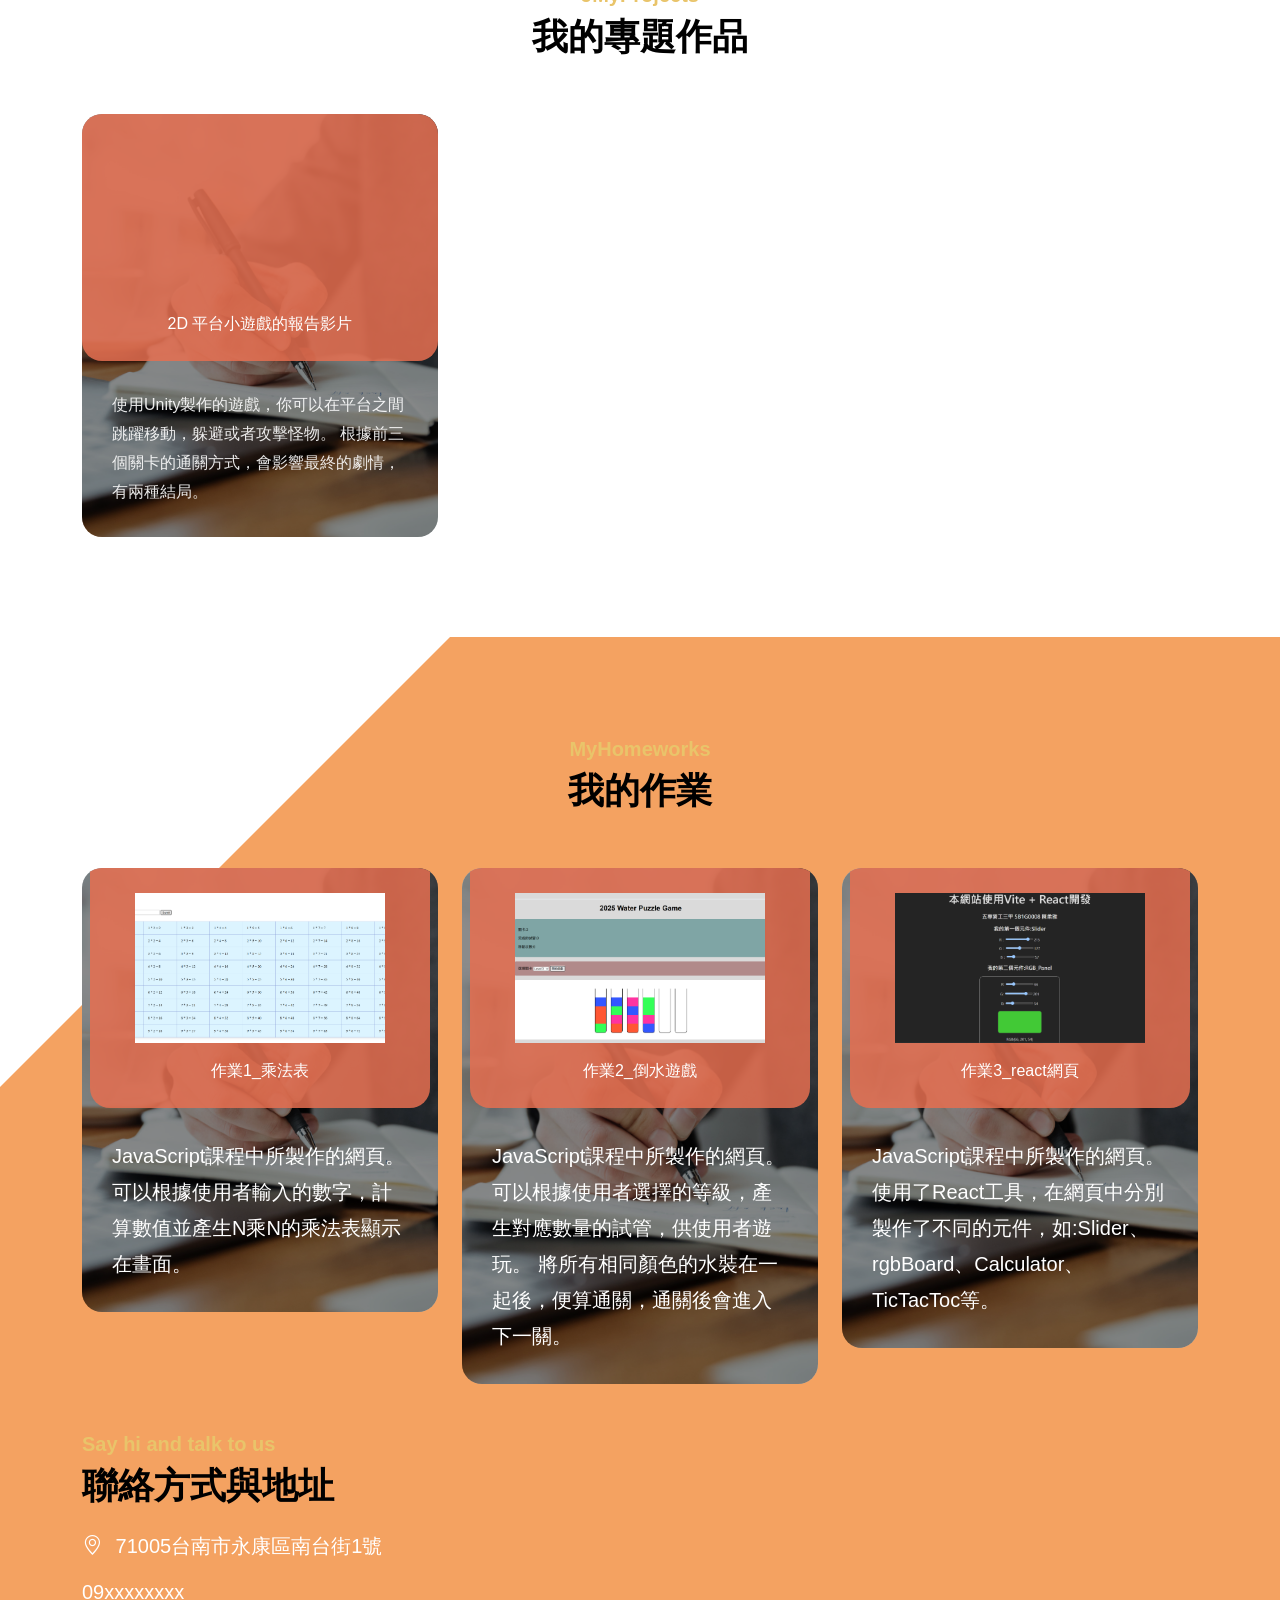
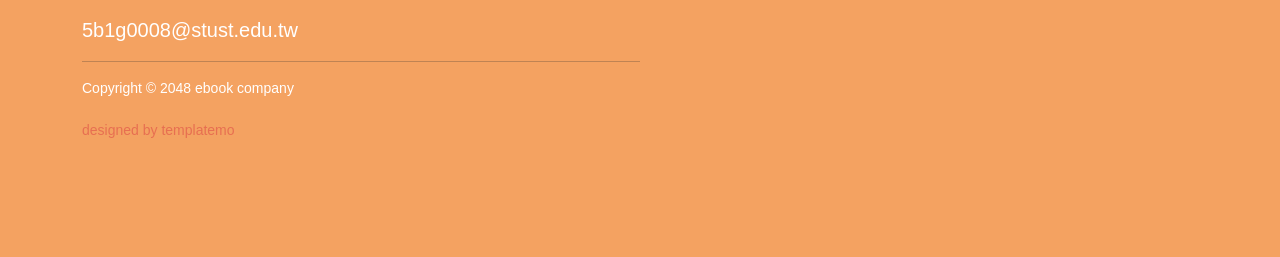
==== commit 2f68f1a8: "新增心得" ====
--- a/index.html
+++ b/index.html
@@ -60,11 +60,15 @@
                             </li>
 
                             <li class="nav-item">
-                                <a class="nav-link click-scroll" href="#section_4">MyProjects</a>
-                            </li>
-
-                            <li class="nav-item">
-                                <a class="nav-link click-scroll" href="#section_5">MyHomeworks</a>
+                                <a class="nav-link click-scroll" href="#section_4">Course Gained Knowledge</a>
+                            </li>
+
+                            <li class="nav-item">
+                                <a class="nav-link click-scroll" href="#section_5">MyProjects</a>
+                            </li>
+
+                            <li class="nav-item">
+                                <a class="nav-link click-scroll" href="#section_6">MyHomeworks</a>
                             </li>
                         </ul>
                     </div>
@@ -155,8 +159,34 @@
                 </div>
             </section>
 
-
-            <section class="reviews-section section-padding" id="section_4">
+            <section class="author-section section-padding" id="section_4">
+                <div class="container">
+                    <div class="row">
+
+                        <div class="col-lg-6 col-12">
+                            <img src="images/tablet-screen-contents.jpg" class="img-fluid" alt="南台科技大學校門口">
+                        </div>
+
+                        <div class="col-lg-6 col-12 mt-5 mt-lg-0">
+                            <h6>Course Gained Knowledge</h6>
+                            <h2 class="mb-4">課程心得</h2>
+                            <p>
+                                在這次課程中，我學習到了一些JavaScript、React相關的知識，包含如何製作一個動態網頁，並重新複習了html、css的語法。<br>
+                                雖然我自己來做來是只能做一些很簡單的小功能，但加上了AI輔助，也能做出一些還不錯的網頁。<br>
+                                再次認識到學會使用AI工具真的很重要，老師也還有推薦其他工具，都是一些我未曾聽說過的事物，特別是Github，<br>
+                                我在最一開始其實並不想用Github的，因為我之前以為這只是團隊工作時才會用到的工具，而我通常都只是一個人寫程式，所以認為用不到，<br>
+                                但在老師介紹和教學後，才發現這是一個多麼好用的工具，它不僅可以使用在多人合作，在單人工作時也可以發揮很大的用處，<br>
+                                不會占用電腦空間，只要在需要時複製過來就好，而且還可以儲存多個版本，不用擔心修改以後出問題要重做或除錯很久，只須回到上一個版本就好。<br>
+                                總結來說，這堂課程帶給我的不只是與課名相關知識，而是還有補充到了許多實用的技巧與工具。
+                            </p>
+                        </div>
+
+                    </div>
+                </div>
+            </section>
+
+
+            <section class="reviews-section section-padding" id="section_5">
                 <div class="container">
                     <div class="row">
 
@@ -196,7 +226,7 @@
             </section>
 
 
-            <section class="contact-section section-padding" id="section_5">
+            <section class="contact-section section-padding" id="section_6">
                 <div class="container">
                     <div class="row">
                         <div class="col-lg-12 col-12 text-center mb-5">
@@ -209,12 +239,14 @@
                         <div class="col-lg-4 col-12">
                             <div class="custom-block d-flex flex-wrap">
                                 <div class="custom-block-image-wrap d-flex flex-column">
-                                    <div class="col-lg-4 col-12">
-                                        <img src="images/homework_1.png" class="author-image" alt="乘法表作業">
-                                    </div>
-                                    <div class="text-center mt-3">
-                                        <a class="text-white" href="homework_1.html" target="_blank">作業1_乘法表</a>
-                                    </div>
+                                    <a href="homework_1.html" target="_blank">
+                                        <div class="col-lg-4 col-12">
+                                            <img src="images/homework_1.png" class="author-image" alt="乘法表作業">
+                                        </div>
+                                        <div class="text-center mt-3 text-white">
+                                            作業1_乘法表
+                                        </div>
+                                    </a>
                                 </div>
 
                                 <div class="custom-block-info">
@@ -229,12 +261,14 @@
                         <div class="col-lg-4 col-12">
                             <div class="custom-block d-flex flex-wrap">
                                 <div class="custom-block-image-wrap d-flex flex-column">
-                                    <div class="col-lg-4 col-12">
-                                        <img src="images/WaterPuzzle.png" class="author-image" alt="倒水遊戲作業">
-                                    </div>
-                                    <div class="text-center mt-3">
-                                        <a class="text-white" href="https://abczoe.github.io/JavaScript_WaterPuzzle/" target="_blank">作業2_倒水遊戲</a>
-                                    </div>
+                                    <a href="https://abczoe.github.io/JavaScript_WaterPuzzle/" target="_blank">
+                                        <div class="col-lg-4 col-12">
+                                            <img src="images/WaterPuzzle.png" class="author-image" alt="倒水遊戲作業">
+                                        </div>
+                                        <div class="text-center mt-3 text-white">
+                                            作業2_倒水遊戲
+                                        </div>
+                                    </a>
                                 </div>
 
                                 <div class="custom-block-info">
@@ -250,12 +284,14 @@
                         <div class="col-lg-4 col-12">
                             <div class="custom-block d-flex flex-wrap">
                                 <div class="custom-block-image-wrap d-flex flex-column">
-                                    <div class="col-lg-4 col-12">
-                                        <img src="images/React.png" class="author-image" alt="React網頁作業">
-                                    </div>
-                                    <div class="text-center mt-3">
-                                        <a class="text-white" href="https://abczoe.github.io/AboutReact/" target="_blank">作業3_react網頁</a>
-                                    </div>
+                                    <a href="https://abczoe.github.io/AboutReact/" target="_blank">
+                                        <div class="col-lg-4 col-12">
+                                            <img src="images/React.png" class="author-image" alt="React網頁作業">
+                                        </div>
+                                        <div class="text-center mt-3 text-white">
+                                            作業3_react網頁
+                                        </div>
+                                    </a>
                                 </div>
 
                                 <div class="custom-block-info">
